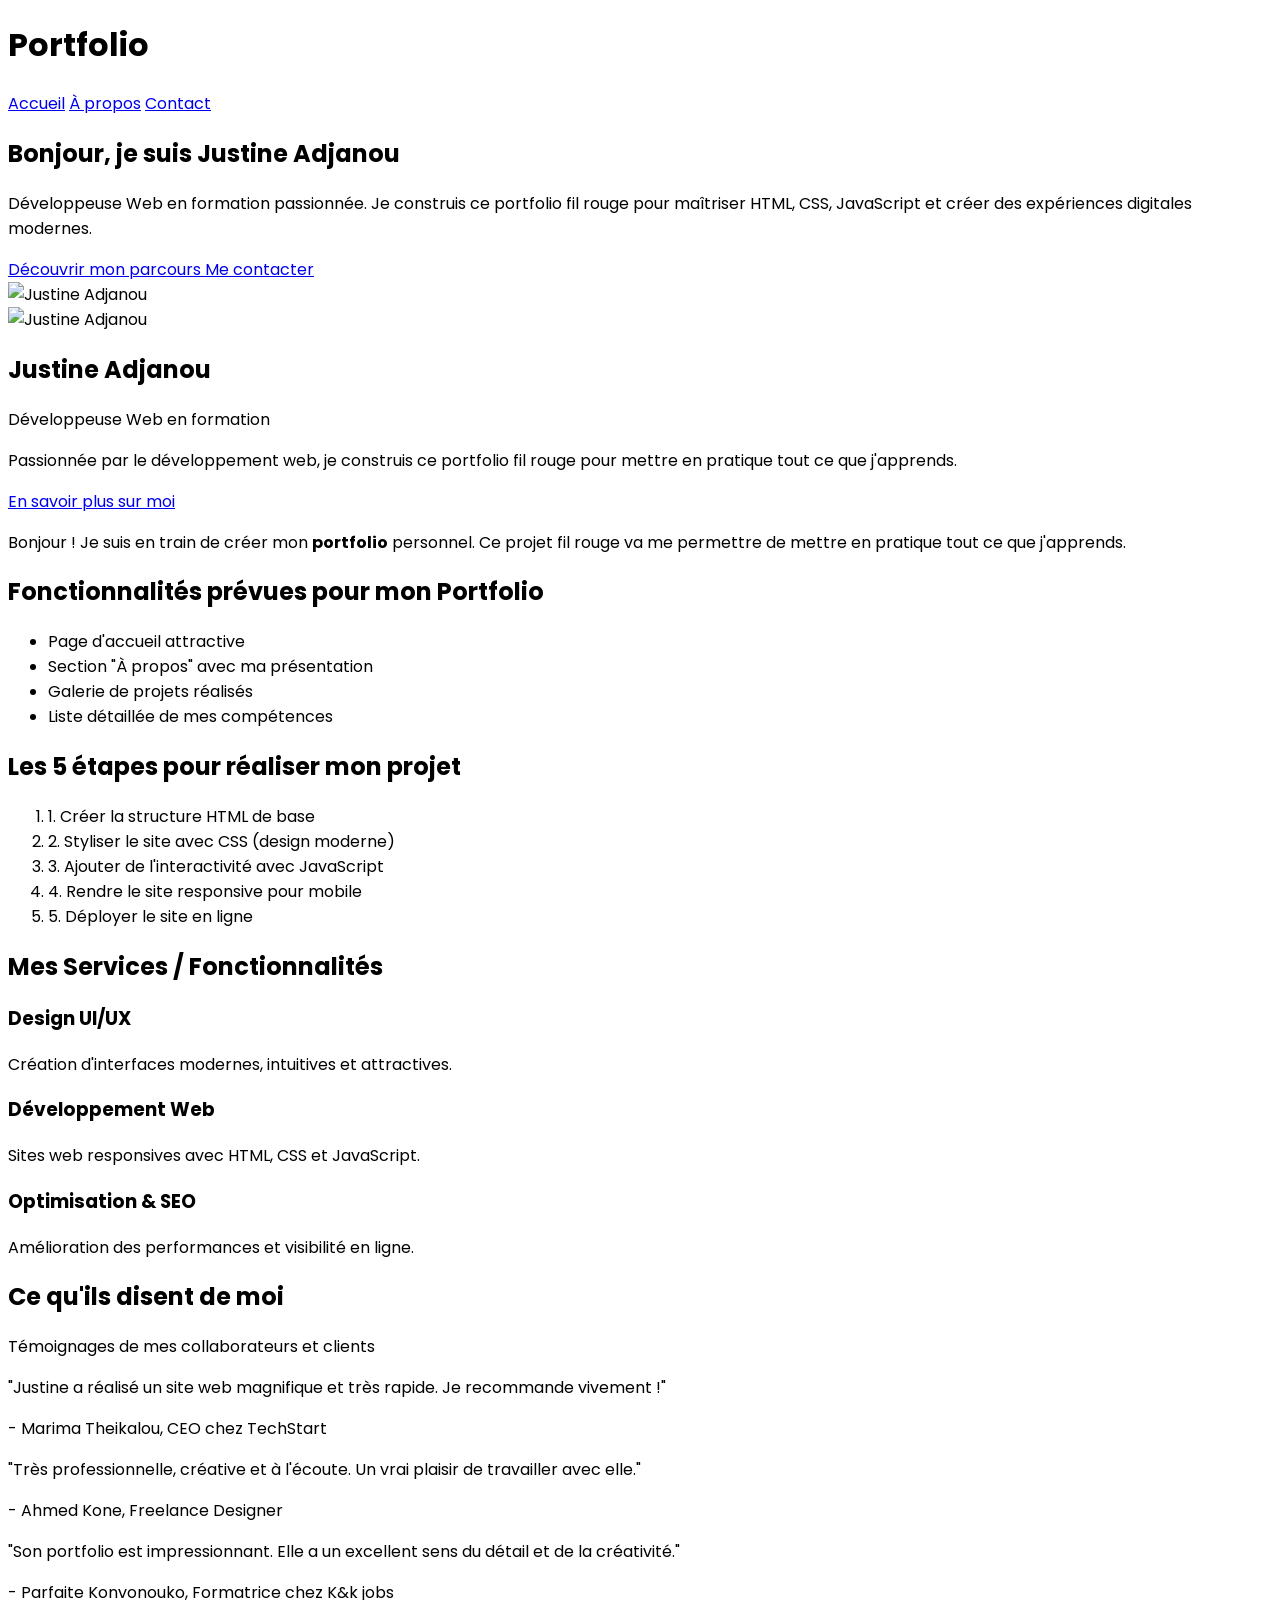
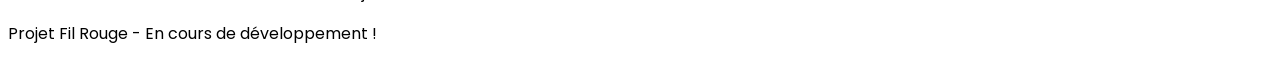
==== index.html @ 394754cd "Ajout du projet" ====
<!DOCTYPE html>
<html lang="fr">
<head>
    <meta charset="UTF-8">
    <meta name="viewport" content="width=device-width, initial-scale=1.0">
    <title>Mon Portfolio - Projet Fil Rouge</title>
    
    <!-- Tailwind CSS CDN -->
    <script src="https://cdn.tailwindcss.com"></script>
    
    <!-- Google Fonts -->
    <link href="https://fonts.googleapis.com/css2?family=Poppins:wght@400;500;600;700&display=swap" rel="stylesheet">
    
    <style>
        body { font-family: 'Poppins', sans-serif; }
    </style>
</head>
<body class="bg-gray-50">

    <!-- NAVBAR -->
    <header class="bg-white shadow-md sticky top-0 z-50">
        <div class="max-w-6xl mx-auto px-6 py-5 flex justify-between items-center">
            <h1 class="text-2xl font-bold text-indigo-700">Portfolio</h1>
            <nav class="flex gap-8 text-gray-700 font-medium">
                <a href="index.html" class="hover:text-indigo-600 transition">Accueil</a>
                <a href="about.html" class="hover:text-indigo-600 transition">À propos</a>
                <a href="contact.html" class="hover:text-indigo-600 transition">Contact</a>
            </nav>
        </div>
    </header>

    <!-- HERO SECTION -->
    <section class="min-h-screen flex items-center bg-gradient-to-br from-indigo-600 via-purple-600 to-pink-500 text-white">
        <div class="max-w-7xl mx-auto px-6 py-24 grid md:grid-cols-2 gap-12 items-center">
            <div class="space-y-8">
                <h1 class="text-5xl md:text-6xl font-bold tracking-tight leading-tight">
                    Bonjour, je suis <span class="text-yellow-300">Justine Adjanou</span>
                </h1>
                <p class="text-lg md:text-xl text-white/90 max-w-lg">
                    Développeuse Web en formation passionnée. Je construis ce portfolio fil rouge 
                    pour maîtriser HTML, CSS, JavaScript et créer des expériences digitales modernes.
                </p>
                <div class="flex flex-wrap gap-4">
                    <a href="about.html" class="bg-white text-indigo-700 font-semibold px-8 py-4 rounded-2xl hover:bg-yellow-300 hover:text-indigo-800 transition-all duration-300 hover:scale-105 shadow-xl">
                        Découvrir mon parcours
                    </a>
                    <a href="contact.html" class="border-2 border-white font-semibold px-8 py-4 rounded-2xl hover:bg-white/10 transition-all duration-300">
                        Me contacter
                    </a>
                </div>
            </div>
            <div class="flex justify-center">
                <img src="images/3cTiD.jpg" 
                     alt="Justine Adjanou" 
                     class="w-80 md:w-96 rounded-3xl shadow-2xl border-8 border-white/30">
            </div>
        </div>
    </section>

    <!-- Carte de Profil -->
    <section class="py-16">
        <div class="max-w-4xl mx-auto">
            <div class="bg-white rounded-3xl shadow-xl p-10 text-center">
                <img src="Images/sosie.jpg" alt="Justine Adjanou" class="w-40 h-40 mx-auto rounded-full border-4 border-indigo-500 shadow-md">
                <h2 class="text-3xl font-semibold text-gray-800 mt-6">Justine Adjanou</h2>
                <p class="text-indigo-600 font-medium mt-1">Développeuse Web en formation</p>
                <p class="mt-6 text-gray-600">Passionnée par le développement web, je construis ce portfolio fil rouge pour mettre en pratique tout ce que j'apprends.</p>
                <a href="about.html" class="mt-8 inline-block bg-indigo-600 text-white px-8 py-3 rounded-2xl font-medium hover:bg-indigo-700 transition-all">En savoir plus sur moi</a>
            </div>
        </div>
    </section>

    <!-- Description -->
    <section class="py-12">
        <div class="max-w-3xl mx-auto text-center">
            <p class="text-lg text-gray-700">
                Bonjour ! Je suis en train de créer mon <strong>portfolio</strong> personnel. Ce projet fil rouge va me permettre de mettre en pratique tout ce que j'apprends.
            </p>
        </div>
    </section>

    <!-- Fonctionnalités -->
    <section class="py-12">
        <h2 class="text-center text-3xl font-semibold mb-8 text-gray-800">Fonctionnalités prévues pour mon Portfolio</h2>
        <ul class="max-w-2xl mx-auto space-y-3 text-lg">
            <li>Page d'accueil attractive</li>
            <li>Section "À propos" avec ma présentation</li>
            <li>Galerie de projets réalisés</li>
            <li>Liste détaillée de mes compétences</li>
        </ul>
    </section>

    <!-- Étapes -->
    <section class="py-12">
        <h2 class="text-center text-3xl font-semibold mb-8 text-gray-800">Les 5 étapes pour réaliser mon projet</h2>
        <ol class="max-w-2xl mx-auto space-y-6 text-lg">
            <li class="bg-white p-6 rounded-2xl shadow">1. Créer la structure HTML de base</li>
            <li class="bg-white p-6 rounded-2xl shadow">2. Styliser le site avec CSS (design moderne)</li>
            <li class="bg-white p-6 rounded-2xl shadow">3. Ajouter de l'interactivité avec JavaScript</li>
            <li class="bg-white p-6 rounded-2xl shadow">4. Rendre le site responsive pour mobile</li>
            <li class="bg-white p-6 rounded-2xl shadow">5. Déployer le site en ligne</li>
        </ol>
    </section>

    <!-- Services -->
    <section class="py-16 bg-white">
        <h2 class="text-center text-3xl font-semibold mb-12 text-gray-800">Mes Services / Fonctionnalités</h2>
        <div class="grid md:grid-cols-3 gap-8 max-w-6xl mx-auto">
            <div class="bg-white p-8 rounded-3xl shadow text-center">
                <h3 class="text-xl font-semibold">Design UI/UX</h3>
                <p class="mt-4 text-gray-600">Création d'interfaces modernes, intuitives et attractives.</p>
            </div>
            <div class="bg-white p-8 rounded-3xl shadow text-center">
                <h3 class="text-xl font-semibold">Développement Web</h3>
                <p class="mt-4 text-gray-600">Sites web responsives avec HTML, CSS et JavaScript.</p>
            </div>
            <div class="bg-white p-8 rounded-3xl shadow text-center">
                <h3 class="text-xl font-semibold">Optimisation & SEO</h3>
                <p class="mt-4 text-gray-600">Amélioration des performances et visibilité en ligne.</p>
            </div>
        </div>
    </section>

    <!-- ==================== SECTION TÉMOIGNAGES - Challenge du jour ==================== -->
    <section class="py-20 bg-gray-100">
        <div class="max-w-6xl mx-auto px-6">
            <h2 class="text-4xl font-semibold text-center mb-4 text-gray-800">Ce qu'ils disent de moi</h2>
            <p class="text-center text-gray-600 mb-12">Témoignages de mes collaborateurs et clients</p>
            
            <div class="grid grid-cols-1 md:grid-cols-3 gap-8">
                <div class="bg-white rounded-3xl shadow-md p-8 hover:shadow-xl hover:-translate-y-1 transition duration-300">
                    <p class="italic text-gray-600">"Justine a réalisé un site web magnifique et très rapide. Je recommande vivement !"</p>
                    <p class="mt-6 font-medium text-gray-800">- Marima Theikalou, CEO chez TechStart</p>
                </div>
                
                <div class="bg-white rounded-3xl shadow-md p-8 hover:shadow-xl hover:-translate-y-1 transition duration-300">
                    <p class="italic text-gray-600">"Très professionnelle, créative et à l'écoute. Un vrai plaisir de travailler avec elle."</p>
                    <p class="mt-6 font-medium text-gray-800">- Ahmed Kone, Freelance Designer</p>
                </div>
                
                <div class="bg-white rounded-3xl shadow-md p-8 hover:shadow-xl hover:-translate-y-1 transition duration-300">
                    <p class="italic text-gray-600">"Son portfolio est impressionnant. Elle a un excellent sens du détail et de la créativité."</p>
                    <p class="mt-6 font-medium text-gray-800">- Parfaite Konvonouko, Formatrice chez K&k jobs</p>
                </div>
            </div>
        </div>
    </section>

    <!-- FOOTER -->
    <footer class="bg-gray-900 text-white py-10 text-center">
        <p>Projet Fil Rouge - En cours de développement !</p>
    </footer>

</body>
</html>
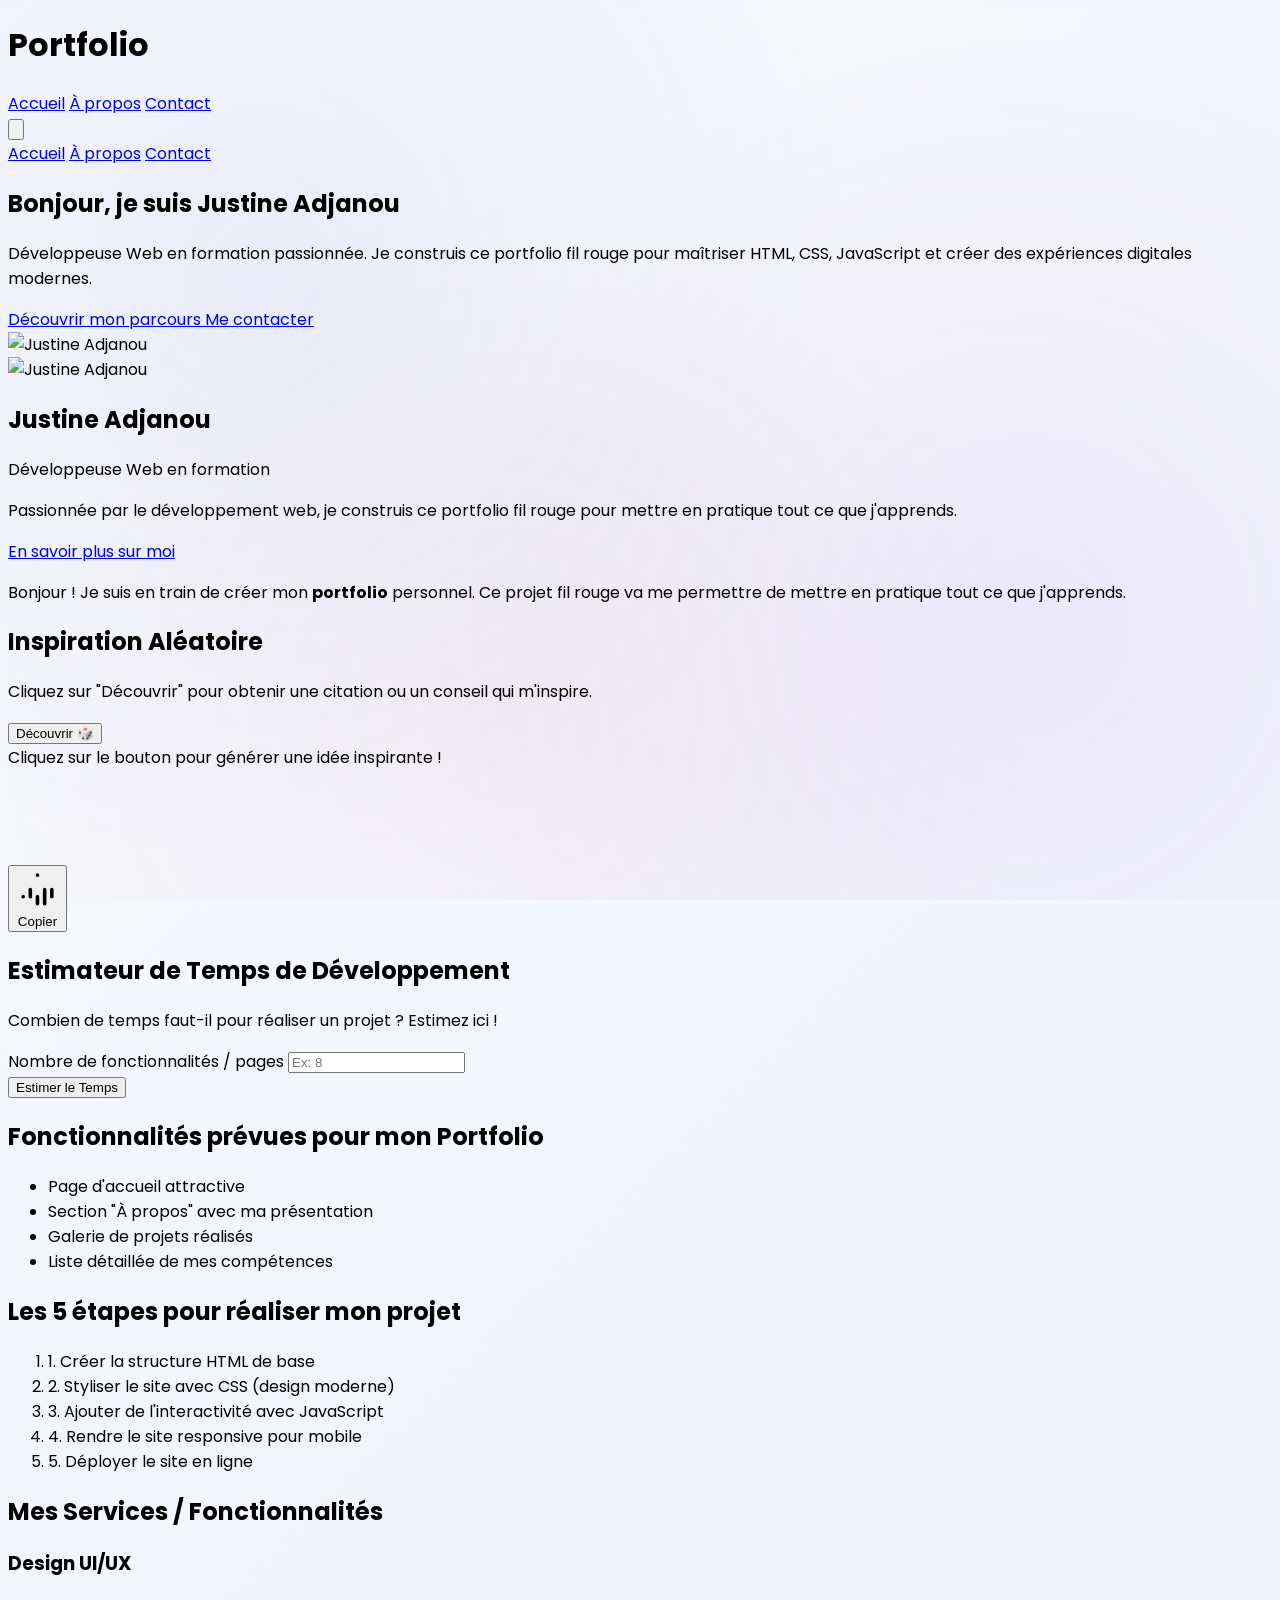
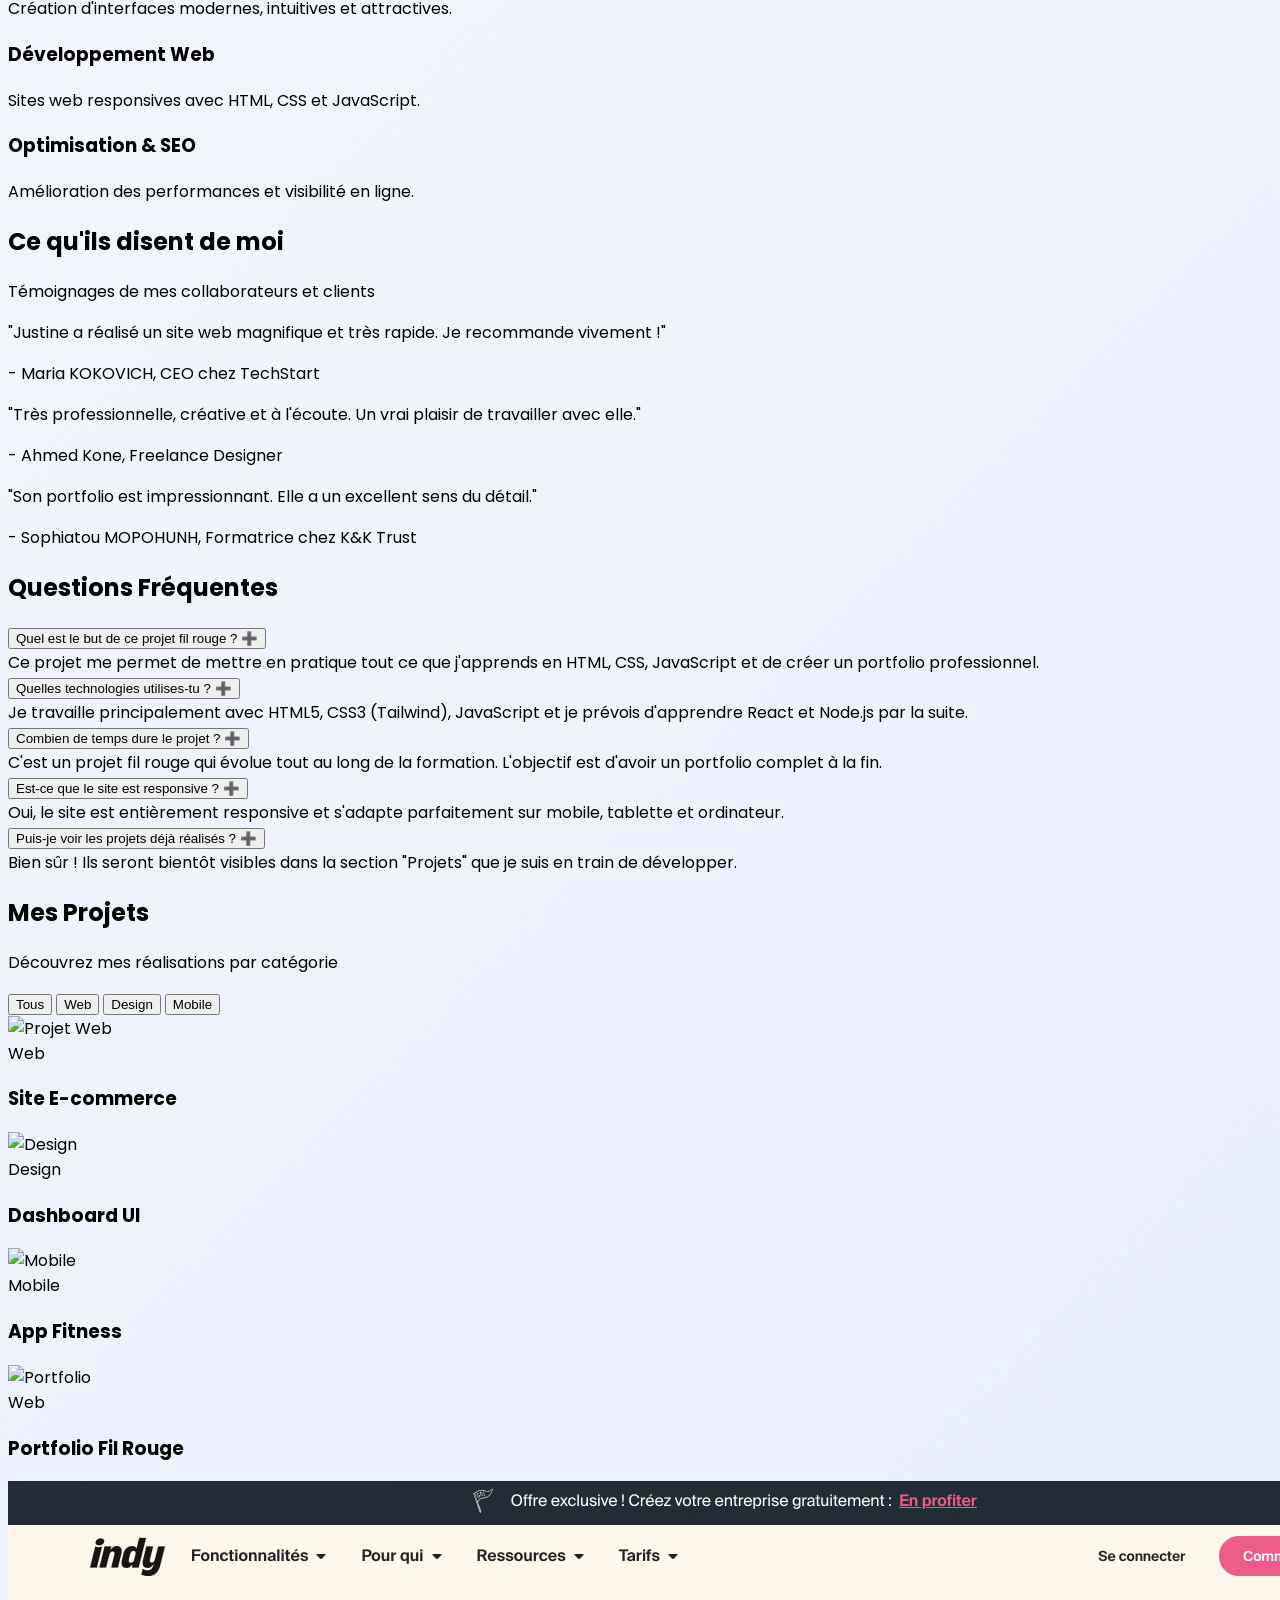
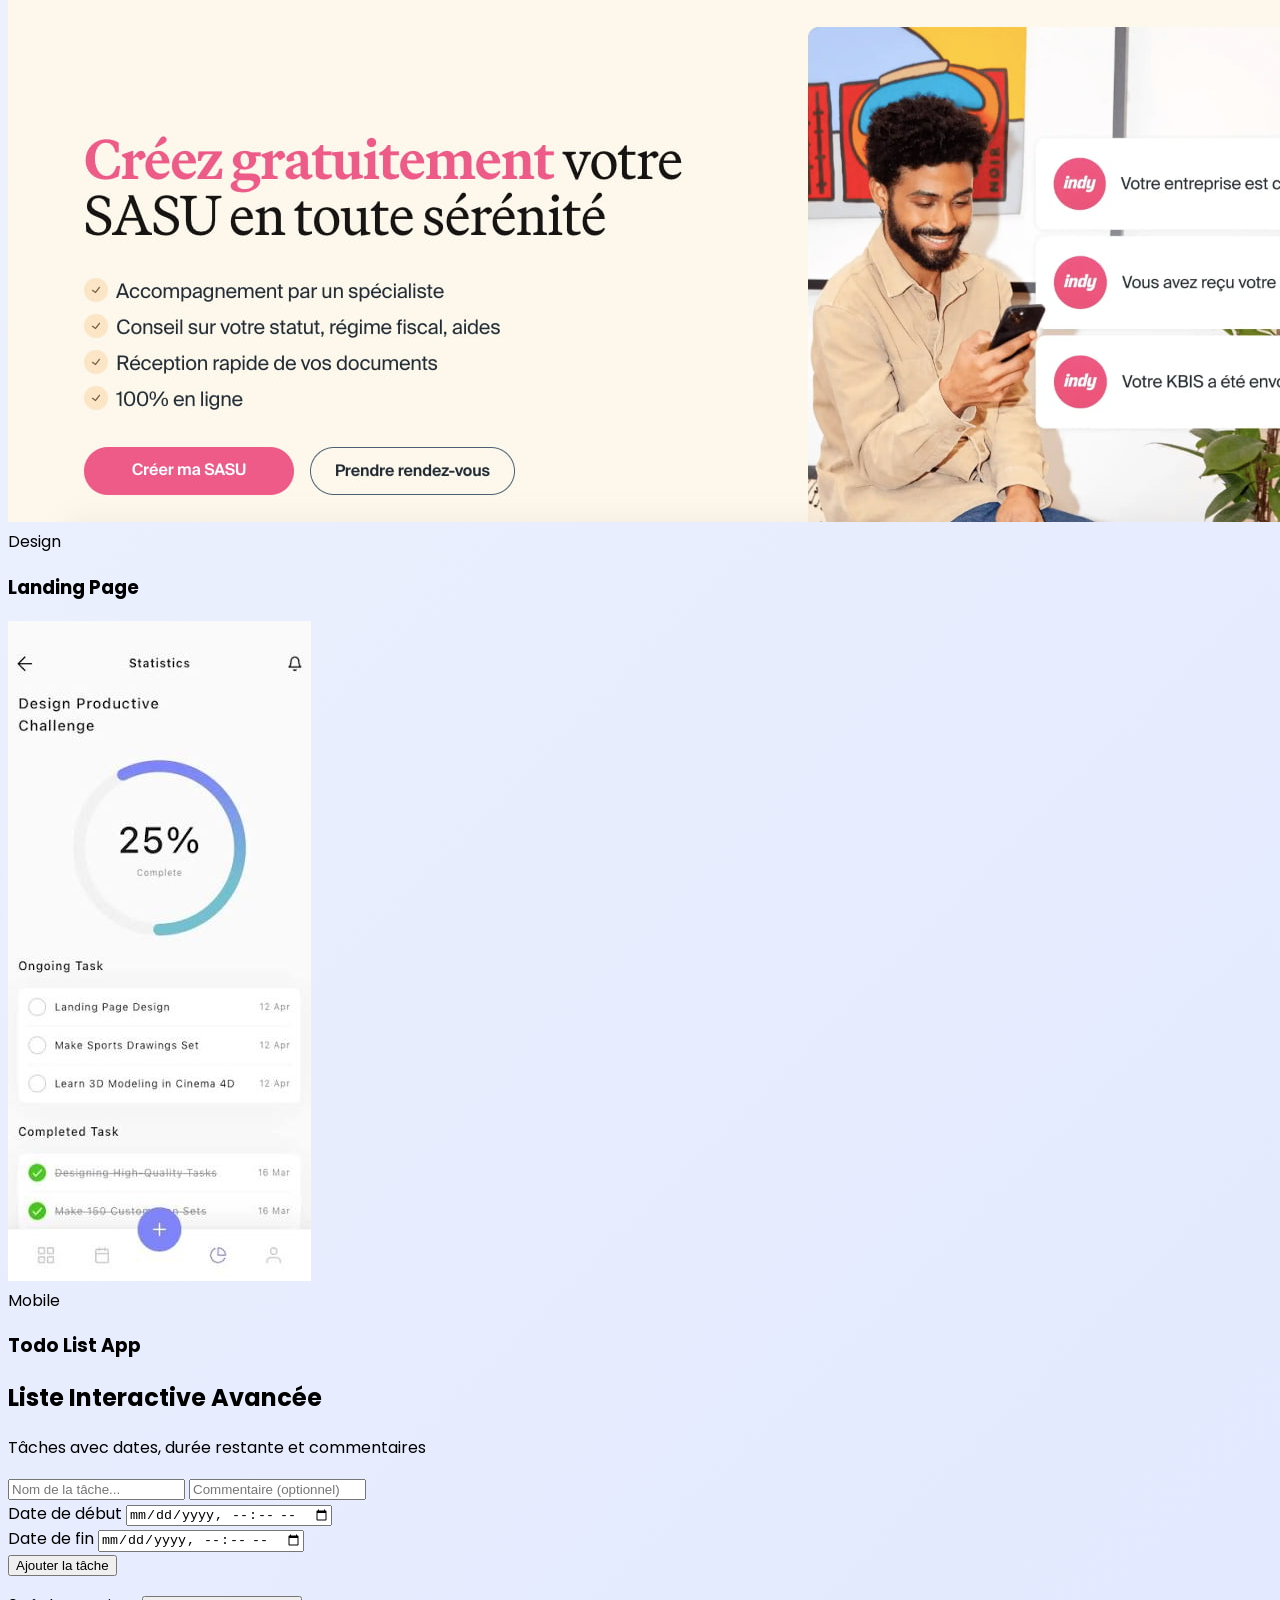
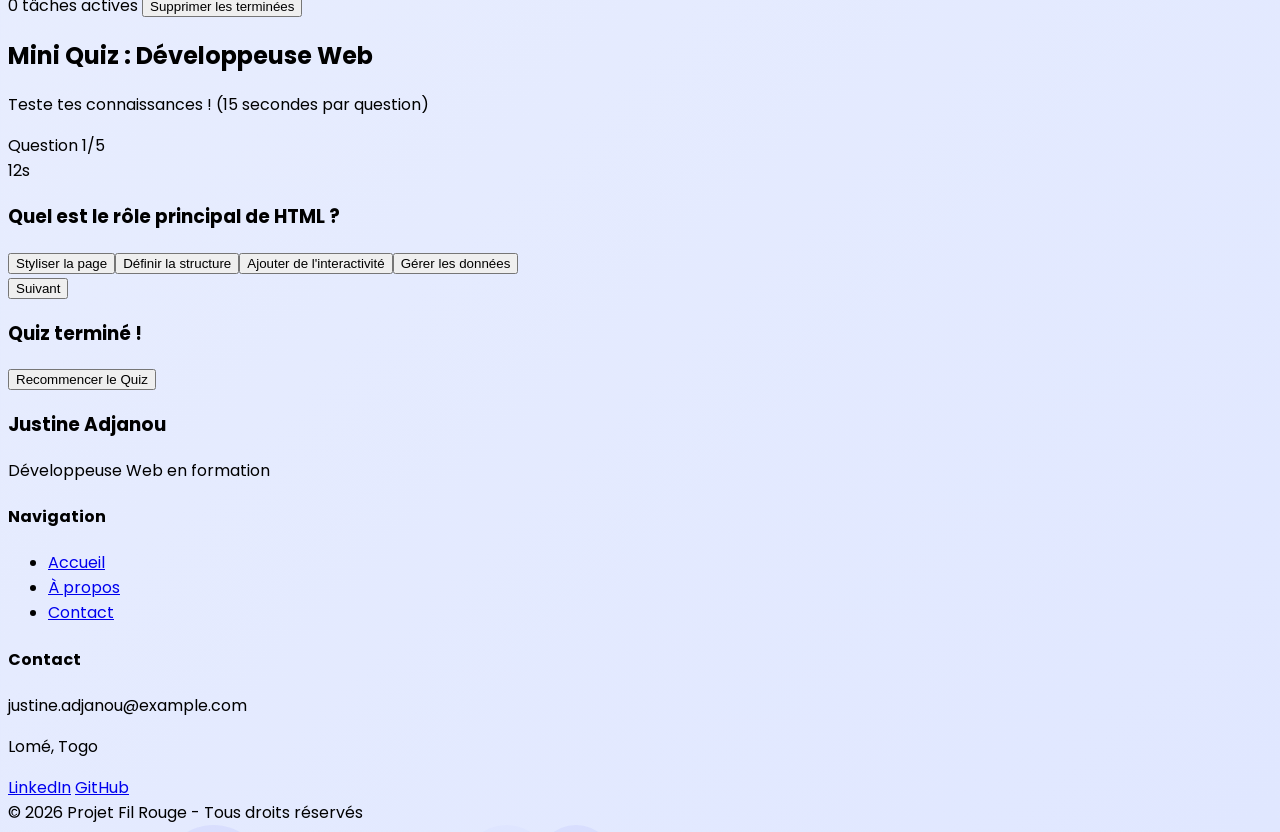
==== commit 2fa8b828: "Mise_a_jour" ====
--- a/index.html
+++ b/index.html
@@ -4,24 +4,104 @@
     <meta charset="UTF-8">
     <meta name="viewport" content="width=device-width, initial-scale=1.0">
     <title>Mon Portfolio - Projet Fil Rouge</title>
-    
-    <!-- Tailwind CSS CDN -->
+ 
     <script src="https://cdn.tailwindcss.com"></script>
-    
-    <!-- Google Fonts -->
     <link href="https://fonts.googleapis.com/css2?family=Poppins:wght@400;500;600;700&display=swap" rel="stylesheet">
-    
+ 
     <style>
-        body { font-family: 'Poppins', sans-serif; }
+        body { 
+            font-family: 'Poppins', sans-serif; 
+            background: linear-gradient(135deg, #f8fafc 0%, #e0e7ff 100%);
+            position: relative;
+            overflow-x: hidden;
+        }
+
+        body::before {
+            content: '';
+            position: fixed;
+            top: 0;
+            left: 0;
+            width: 100%;
+            height: 100%;
+            background: radial-gradient(circle at 20% 30%, rgba(99, 102, 241, 0.08) 0%, transparent 50%),
+                        radial-gradient(circle at 80% 70%, rgba(168, 85, 247, 0.08) 0%, transparent 50%),
+                        radial-gradient(circle at 40% 80%, rgba(236, 72, 153, 0.06) 0%, transparent 50%);
+            animation: gentleMove 25s ease infinite;
+            z-index: -1;
+            pointer-events: none;
+        }
+
+        @keyframes gentleMove {
+            0% { transform: translate(0, 0); }
+            50% { transform: translate(30px, 20px); }
+            100% { transform: translate(0, 0); }
+        }
+
+        .bubble {
+            position: fixed;
+            background: rgba(99, 102, 241, 0.12);
+            border-radius: 50%;
+            z-index: -1;
+            animation: floatBubble 18s linear infinite;
+            pointer-events: none;
+        }
+
+        @keyframes floatBubble {
+            0% { transform: translateY(100vh) scale(0.6); opacity: 0.4; }
+            100% { transform: translateY(-100px) scale(1.2); opacity: 0; }
+        }
+
+        .generator-card, .calculator-card {
+            transition: all 0.4s cubic-bezier(0.4, 0, 0.2, 1);
+        }
+        .generator-card:hover, .calculator-card:hover {
+            transform: translateY(-8px);
+        }
+        #random-content {
+            min-height: 120px;
+            transition: all 0.3s ease;
+        }
+
+        .todo-card {
+            transition: all 0.4s cubic-bezier(0.4, 0, 0.2, 1);
+        }
+        .todo-card:hover {
+            transform: translateY(-8px);
+        }
+        .todo-item {
+            transition: all 0.3s ease;
+        }
+        .todo-item.completed {
+            text-decoration: line-through;
+            color: #6b7280;
+        }
+        .urgent { border-left: 5px solid #ef4444; background-color: #fef2f2; }
+        .warning { border-left: 5px solid #f59e0b; background-color: #fefce8; }
+        .good { border-left: 5px solid #10b981; background-color: #ecfdf5; }
     </style>
 </head>
-<body class="bg-gray-50">
+<body>
 
     <!-- NAVBAR -->
     <header class="bg-white shadow-md sticky top-0 z-50">
         <div class="max-w-6xl mx-auto px-6 py-5 flex justify-between items-center">
             <h1 class="text-2xl font-bold text-indigo-700">Portfolio</h1>
-            <nav class="flex gap-8 text-gray-700 font-medium">
+            
+            <nav class="hidden md:flex gap-8 text-gray-700 font-medium">
+                <a href="index.html" class="hover:text-indigo-600 transition">Accueil</a>
+                <a href="about.html" class="hover:text-indigo-600 transition">À propos</a>
+                <a href="contact.html" class="hover:text-indigo-600 transition">Contact</a>
+            </nav>
+
+            <button id="hamburger" class="md:hidden text-gray-700 focus:outline-none">
+                <svg id="hamburger-icon" xmlns="http://www.w3.org/2000/svg" class="h-6 w-6" fill="none" viewBox="0 0 24 24" stroke="currentColor">
+                    <path stroke-linecap="round" stroke-linejoin="round" stroke-width="2" d="M4 6h16M4 12h16M4 18h16" />
+                </svg>
+            </button>
+        </div>
+
+        <div id="mobile-menu" class="hidden md:hidden bg-white shadow-md border-t">
+            <nav class="flex flex-col px-6 py-6 space-y-4 text-gray-700 font-medium">
                 <a href="index.html" class="hover:text-indigo-600 transition">Accueil</a>
                 <a href="about.html" class="hover:text-indigo-600 transition">À propos</a>
                 <a href="contact.html" class="hover:text-indigo-600 transition">Contact</a>
@@ -37,7 +117,7 @@
                     Bonjour, je suis <span class="text-yellow-300">Justine Adjanou</span>
                 </h1>
                 <p class="text-lg md:text-xl text-white/90 max-w-lg">
-                    Développeuse Web en formation passionnée. Je construis ce portfolio fil rouge 
+                    Développeuse Web en formation passionnée. Je construis ce portfolio fil rouge
                     pour maîtriser HTML, CSS, JavaScript et créer des expériences digitales modernes.
                 </p>
                 <div class="flex flex-wrap gap-4">
@@ -50,17 +130,15 @@
                 </div>
             </div>
             <div class="flex justify-center">
-                <img src="images/3cTiD.jpg" 
-                     alt="Justine Adjanou" 
-                     class="w-80 md:w-96 rounded-3xl shadow-2xl border-8 border-white/30">
+                <img src="images/3cTiD.jpg" alt="Justine Adjanou" class="w-80 md:w-96 rounded-3xl shadow-2xl border-8 border-white/30">
             </div>
         </div>
     </section>
 
     <!-- Carte de Profil -->
     <section class="py-16">
-        <div class="max-w-4xl mx-auto">
-            <div class="bg-white rounded-3xl shadow-xl p-10 text-center">
+        <div class="max-w-4xl mx-auto px-6">
+            <div class="profile-card bg-white rounded-3xl shadow-xl p-10 text-center">
                 <img src="Images/sosie.jpg" alt="Justine Adjanou" class="w-40 h-40 mx-auto rounded-full border-4 border-indigo-500 shadow-md">
                 <h2 class="text-3xl font-semibold text-gray-800 mt-6">Justine Adjanou</h2>
                 <p class="text-indigo-600 font-medium mt-1">Développeuse Web en formation</p>
@@ -71,16 +149,77 @@
     </section>
 
     <!-- Description -->
-    <section class="py-12">
-        <div class="max-w-3xl mx-auto text-center">
+    <section class="py-12 bg-white">
+        <div class="max-w-3xl mx-auto px-6 text-center">
             <p class="text-lg text-gray-700">
                 Bonjour ! Je suis en train de créer mon <strong>portfolio</strong> personnel. Ce projet fil rouge va me permettre de mettre en pratique tout ce que j'apprends.
             </p>
         </div>
     </section>
 
+    <!-- GÉNÉRATEUR DE CONTENU -->
+    <section class="py-20 bg-white">
+        <div class="max-w-4xl mx-auto px-6">
+            <div class="text-center mb-12">
+                <h2 class="text-4xl font-semibold text-gray-800 mb-4">Inspiration Aléatoire</h2>
+                <p class="text-xl text-gray-600 max-w-lg mx-auto">
+                    Cliquez sur "Découvrir" pour obtenir une citation ou un conseil qui m'inspire.
+                </p>
+            </div>
+            <div class="generator-card bg-white rounded-3xl shadow-xl p-10 max-w-2xl mx-auto border border-indigo-100">
+                <div class="flex justify-center mb-8">
+                    <button id="discover-btn"
+                            class="bg-gradient-to-r from-indigo-600 to-purple-600 hover:from-indigo-700 hover:to-purple-700 text-white font-semibold px-10 py-4 rounded-2xl text-lg shadow-lg hover:shadow-xl transition-all duration-300 flex items-center gap-3 group">
+                        <span>Découvrir</span>
+                        <span class="text-2xl group-active:rotate-12 transition-transform">🎲</span>
+                    </button>
+                </div>
+                <div id="random-content"
+                     class="bg-gray-50 border border-dashed border-gray-300 rounded-2xl p-8 text-center min-h-[140px] flex items-center justify-center text-lg leading-relaxed text-gray-700 italic">
+                    Cliquez sur le bouton pour générer une idée inspirante !
+                </div>
+                <div id="copy-container" class="hidden mt-6 flex justify-center">
+                    <button id="copy-btn"
+                            class="flex items-center gap-2 bg-white border border-gray-300 hover:border-indigo-500 hover:text-indigo-600 text-gray-700 font-medium px-6 py-3 rounded-2xl transition-all">
+                        <svg xmlns="http://www.w3.org/2000/svg" class="h-5 w-5" fill="none" viewBox="0 0 24 24" stroke="currentColor">
+                            <path stroke-linecap="round" stroke-linejoin="round" stroke-width="2" d="M8 16v-4m4 4v4m4-8v8m4-4v-4m-16 4h.01M12 4v.01" />
+                        </svg>
+                        <span>Copier</span>
+                    </button>
+                </div>
+            </div>
+        </div>
+    </section>
+
+    <!-- CALCULATEUR -->
+    <section class="py-20 bg-gradient-to-br from-indigo-50 to-purple-50">
+        <div class="max-w-4xl mx-auto px-6">
+            <div class="text-center mb-12">
+                <h2 class="text-4xl font-semibold text-gray-800 mb-4">Estimateur de Temps de Développement</h2>
+                <p class="text-xl text-gray-600 max-w-lg mx-auto">
+                    Combien de temps faut-il pour réaliser un projet ? Estimez ici !
+                </p>
+            </div>
+            <div class="calculator-card bg-white rounded-3xl shadow-xl p-10 max-w-2xl mx-auto">
+                <div class="space-y-6">
+                    <div>
+                        <label class="block text-sm font-medium text-gray-700 mb-2">Nombre de fonctionnalités / pages</label>
+                        <input type="number" id="input-features" 
+                               class="w-full px-5 py-4 border border-gray-300 rounded-2xl focus:outline-none focus:border-indigo-500 text-lg"
+                               placeholder="Ex: 8" min="1">
+                    </div>
+                    <button id="calculate-btn"
+                            class="w-full bg-gradient-to-r from-indigo-600 to-purple-600 hover:from-indigo-700 hover:to-purple-700 text-white font-semibold py-4 rounded-2xl text-lg shadow-lg transition-all">
+                        Estimer le Temps
+                    </button>
+                    <div id="result" class="hidden mt-6 p-6 rounded-2xl text-center text-lg font-medium"></div>
+                </div>
+            </div>
+        </div>
+    </section>
+
     <!-- Fonctionnalités -->
-    <section class="py-12">
+    <section class="py-12 bg-white">
         <h2 class="text-center text-3xl font-semibold mb-8 text-gray-800">Fonctionnalités prévues pour mon Portfolio</h2>
         <ul class="max-w-2xl mx-auto space-y-3 text-lg">
             <li>Page d'accueil attractive</li>
@@ -91,7 +230,7 @@
     </section>
 
     <!-- Étapes -->
-    <section class="py-12">
+    <section class="py-12 bg-white">
         <h2 class="text-center text-3xl font-semibold mb-8 text-gray-800">Les 5 étapes pour réaliser mon projet</h2>
         <ol class="max-w-2xl mx-auto space-y-6 text-lg">
             <li class="bg-white p-6 rounded-2xl shadow">1. Créer la structure HTML de base</li>
@@ -105,7 +244,7 @@
     <!-- Services -->
     <section class="py-16 bg-white">
         <h2 class="text-center text-3xl font-semibold mb-12 text-gray-800">Mes Services / Fonctionnalités</h2>
-        <div class="grid md:grid-cols-3 gap-8 max-w-6xl mx-auto">
+        <div class="grid md:grid-cols-3 gap-8 max-w-6xl mx-auto px-6">
             <div class="bg-white p-8 rounded-3xl shadow text-center">
                 <h3 class="text-xl font-semibold">Design UI/UX</h3>
                 <p class="mt-4 text-gray-600">Création d'interfaces modernes, intuitives et attractives.</p>
@@ -121,35 +260,628 @@
         </div>
     </section>
 
-    <!-- ==================== SECTION TÉMOIGNAGES - Challenge du jour ==================== -->
+    <!-- TÉMOIGNAGES -->
     <section class="py-20 bg-gray-100">
         <div class="max-w-6xl mx-auto px-6">
             <h2 class="text-4xl font-semibold text-center mb-4 text-gray-800">Ce qu'ils disent de moi</h2>
             <p class="text-center text-gray-600 mb-12">Témoignages de mes collaborateurs et clients</p>
-            
             <div class="grid grid-cols-1 md:grid-cols-3 gap-8">
                 <div class="bg-white rounded-3xl shadow-md p-8 hover:shadow-xl hover:-translate-y-1 transition duration-300">
                     <p class="italic text-gray-600">"Justine a réalisé un site web magnifique et très rapide. Je recommande vivement !"</p>
-                    <p class="mt-6 font-medium text-gray-800">- Marima Theikalou, CEO chez TechStart</p>
-                </div>
-                
+                    <p class="mt-6 font-medium text-gray-800">- Maria KOKOVICH, CEO chez TechStart</p>
+                </div>
                 <div class="bg-white rounded-3xl shadow-md p-8 hover:shadow-xl hover:-translate-y-1 transition duration-300">
                     <p class="italic text-gray-600">"Très professionnelle, créative et à l'écoute. Un vrai plaisir de travailler avec elle."</p>
                     <p class="mt-6 font-medium text-gray-800">- Ahmed Kone, Freelance Designer</p>
                 </div>
-                
                 <div class="bg-white rounded-3xl shadow-md p-8 hover:shadow-xl hover:-translate-y-1 transition duration-300">
-                    <p class="italic text-gray-600">"Son portfolio est impressionnant. Elle a un excellent sens du détail et de la créativité."</p>
-                    <p class="mt-6 font-medium text-gray-800">- Parfaite Konvonouko, Formatrice chez K&k jobs</p>
+                    <p class="italic text-gray-600">"Son portfolio est impressionnant. Elle a un excellent sens du détail."</p>
+                    <p class="mt-6 font-medium text-gray-800">- Sophiatou MOPOHUNH, Formatrice chez K&K Trust</p>
+                </div>
+            </div>
+        </div>
+    </section>
+
+    <!-- FAQ -->
+    <section class="py-20 bg-white">
+        <div class="max-w-4xl mx-auto px-6">
+            <h2 class="text-4xl font-semibold text-center mb-12 text-gray-800">Questions Fréquentes</h2>
+            <div class="space-y-4">
+                <div class="border border-gray-200 rounded-2xl overflow-hidden">
+                    <button onclick="toggleFAQ(this)" class="faq-question w-full px-6 py-5 text-left font-medium flex justify-between items-center hover:bg-gray-50 transition">
+                        Quel est le but de ce projet fil rouge ?
+                        <span class="faq-icon text-2xl">➕</span>
+                    </button>
+                    <div class="faq-answer hidden px-6 pb-6 text-gray-600">
+                        Ce projet me permet de mettre en pratique tout ce que j'apprends en HTML, CSS, JavaScript et de créer un portfolio professionnel.
+                    </div>
+                </div>
+                <div class="border border-gray-200 rounded-2xl overflow-hidden">
+                    <button onclick="toggleFAQ(this)" class="faq-question w-full px-6 py-5 text-left font-medium flex justify-between items-center hover:bg-gray-50 transition">
+                        Quelles technologies utilises-tu ?
+                        <span class="faq-icon text-2xl">➕</span>
+                    </button>
+                    <div class="faq-answer hidden px-6 pb-6 text-gray-600">
+                        Je travaille principalement avec HTML5, CSS3 (Tailwind), JavaScript et je prévois d'apprendre React et Node.js par la suite.
+                    </div>
+                </div>
+                <div class="border border-gray-200 rounded-2xl overflow-hidden">
+                    <button onclick="toggleFAQ(this)" class="faq-question w-full px-6 py-5 text-left font-medium flex justify-between items-center hover:bg-gray-50 transition">
+                        Combien de temps dure le projet ?
+                        <span class="faq-icon text-2xl">➕</span>
+                    </button>
+                    <div class="faq-answer hidden px-6 pb-6 text-gray-600">
+                        C'est un projet fil rouge qui évolue tout au long de la formation. L'objectif est d'avoir un portfolio complet à la fin.
+                    </div>
+                </div>
+                <div class="border border-gray-200 rounded-2xl overflow-hidden">
+                    <button onclick="toggleFAQ(this)" class="faq-question w-full px-6 py-5 text-left font-medium flex justify-between items-center hover:bg-gray-50 transition">
+                        Est-ce que le site est responsive ?
+                        <span class="faq-icon text-2xl">➕</span>
+                    </button>
+                    <div class="faq-answer hidden px-6 pb-6 text-gray-600">
+                        Oui, le site est entièrement responsive et s'adapte parfaitement sur mobile, tablette et ordinateur.
+                    </div>
+                </div>
+                <div class="border border-gray-200 rounded-2xl overflow-hidden">
+                    <button onclick="toggleFAQ(this)" class="faq-question w-full px-6 py-5 text-left font-medium flex justify-between items-center hover:bg-gray-50 transition">
+                        Puis-je voir les projets déjà réalisés ?
+                        <span class="faq-icon text-2xl">➕</span>
+                    </button>
+                    <div class="faq-answer hidden px-6 pb-6 text-gray-600">
+                        Bien sûr ! Ils seront bientôt visibles dans la section "Projets" que je suis en train de développer.
+                    </div>
+                </div>
+            </div>
+        </div>
+    </section>
+
+    <!-- GALERIE -->
+    <section class="py-20 bg-gray-50">
+        <div class="max-w-6xl mx-auto px-6">
+            <h2 class="text-4xl font-semibold text-center mb-4 text-gray-800">Mes Projets</h2>
+            <p class="text-center text-gray-600 mb-10">Découvrez mes réalisations par catégorie</p>
+            
+            <div class="flex flex-wrap justify-center gap-3 mb-12">
+                <button onclick="filterCategory('all')" class="filter-btn active px-6 py-3 rounded-2xl font-medium bg-indigo-600 text-white">Tous</button>
+                <button onclick="filterCategory('web')" class="filter-btn px-6 py-3 rounded-2xl font-medium bg-white border border-gray-300 hover:border-indigo-600">Web</button>
+                <button onclick="filterCategory('design')" class="filter-btn px-6 py-3 rounded-2xl font-medium bg-white border border-gray-300 hover:border-indigo-600">Design</button>
+                <button onclick="filterCategory('mobile')" class="filter-btn px-6 py-3 rounded-2xl font-medium bg-white border border-gray-300 hover:border-indigo-600">Mobile</button>
+            </div>
+
+            <div class="grid grid-cols-1 md:grid-cols-2 lg:grid-cols-3 gap-8" id="gallery">
+                <div class="gallery-item bg-white rounded-3xl overflow-hidden shadow-md hover:scale-105 hover:shadow-xl transition-all duration-300" data-category="web">
+                    <img src="Images/GgafO.jpg" alt="Projet Web" class="w-full h-56 object-cover">
+                    <div class="p-6">
+                        <span class="inline-block px-4 py-1 text-xs font-medium bg-indigo-100 text-indigo-700 rounded-full">Web</span>
+                        <h3 class="font-semibold mt-4">Site E-commerce</h3>
+                    </div>
+                </div>
+                <div class="gallery-item bg-white rounded-3xl overflow-hidden shadow-md hover:scale-105 hover:shadow-xl transition-all duration-300" data-category="design">
+                    <img src="Images/WYjFX.jpg" alt="Design" class="w-full h-56 object-cover">
+                    <div class="p-6">
+                        <span class="inline-block px-4 py-1 text-xs font-medium bg-purple-100 text-purple-700 rounded-full">Design</span>
+                        <h3 class="font-semibold mt-4">Dashboard UI</h3>
+                    </div>
+                </div>
+                <div class="gallery-item bg-white rounded-3xl overflow-hidden shadow-md hover:scale-105 hover:shadow-xl transition-all duration-300" data-category="mobile">
+                    <img src="Images/vX0Sb.jpg" alt="Mobile" class="w-full h-56 object-cover">
+                    <div class="p-6">
+                        <span class="inline-block px-4 py-1 text-xs font-medium bg-green-100 text-green-700 rounded-full">Mobile</span>
+                        <h3 class="font-semibold mt-4">App Fitness</h3>
+                    </div>
+                </div>
+                <div class="gallery-item bg-white rounded-3xl overflow-hidden shadow-md hover:scale-105 hover:shadow-xl transition-all duration-300" data-category="web">
+                    <img src="Images/Capture d'écran 2026-07-03 214530.png" alt="Portfolio" class="w-full h-56 object-cover">
+                    <div class="p-6">
+                        <span class="inline-block px-4 py-1 text-xs font-medium bg-indigo-100 text-indigo-700 rounded-full">Web</span>
+                        <h3 class="font-semibold mt-4">Portfolio Fil Rouge</h3>
+                    </div>
+                </div>
+                <div class="gallery-item bg-white rounded-3xl overflow-hidden shadow-md hover:scale-105 hover:shadow-xl transition-all duration-300" data-category="design">
+                    <img src="Images/17719282053096468.jpg" alt="Landing" class="w-full h-56 object-cover">
+                    <div class="p-6">
+                        <span class="inline-block px-4 py-1 text-xs font-medium bg-purple-100 text-purple-700 rounded-full">Design</span>
+                        <h3 class="font-semibold mt-4">Landing Page</h3>
+                    </div>
+                </div>
+                <div class="gallery-item bg-white rounded-3xl overflow-hidden shadow-md hover:scale-105 hover:shadow-xl transition-all duration-300" data-category="mobile">
+                    <img src="Images/images.jpg" alt="Todo App" class="w-full h-56 object-cover">
+                    <div class="p-6">
+                        <span class="inline-block px-4 py-1 text-xs font-medium bg-green-100 text-green-700 rounded-full">Mobile</span>
+                        <h3 class="font-semibold mt-4">Todo List App</h3>
+                    </div>
+                </div>
+            </div>
+        </div>
+    </section>
+
+    <!-- LISTE INTERACTIVE -->
+    <section class="py-20 bg-white">
+        <div class="max-w-4xl mx-auto px-6">
+            <div class="text-center mb-12">
+                <h2 class="text-4xl font-semibold text-gray-800 mb-4">Liste Interactive Avancée</h2>
+                <p class="text-xl text-gray-600">Tâches avec dates, durée restante et commentaires</p>
+            </div>
+            
+            <div class="todo-card bg-white rounded-3xl shadow-xl p-8 border border-indigo-100">
+                <div class="grid grid-cols-1 md:grid-cols-2 gap-4 mb-6">
+                    <input type="text" id="todo-input" 
+                           class="px-6 py-4 border border-gray-300 rounded-2xl focus:outline-none focus:border-indigo-500 text-lg"
+                           placeholder="Nom de la tâche...">
+
+                    <input type="text" id="todo-comment" 
+                           class="px-6 py-4 border border-gray-300 rounded-2xl focus:outline-none focus:border-indigo-500 text-lg"
+                           placeholder="Commentaire (optionnel)">
+                </div>
+
+                <div class="grid grid-cols-1 md:grid-cols-2 gap-4 mb-8">
+                    <div>
+                        <label class="block text-sm text-gray-600 mb-1">Date de début</label>
+                        <input type="datetime-local" id="start-date" 
+                               class="w-full px-6 py-4 border border-gray-300 rounded-2xl focus:outline-none focus:border-indigo-500">
+                    </div>
+                    <div>
+                        <label class="block text-sm text-gray-600 mb-1">Date de fin</label>
+                        <input type="datetime-local" id="end-date" 
+                               class="w-full px-6 py-4 border border-gray-300 rounded-2xl focus:outline-none focus:border-indigo-500">
+                    </div>
+                </div>
+
+                <button id="add-btn"
+                        class="w-full bg-gradient-to-r from-indigo-600 to-purple-600 hover:from-indigo-700 hover:to-purple-700 text-white font-semibold py-4 rounded-2xl text-lg mb-8">
+                    Ajouter la tâche
+                </button>
+
+                <ul id="todo-list" class="space-y-4 mb-8 min-h-[400px]"></ul>
+
+                <div class="flex justify-between items-center text-sm">
+                    <span id="counter" class="font-medium text-gray-700">0 tâches actives</span>
+                    <button id="clear-completed" class="text-red-500 hover:text-red-600 font-medium transition-colors">
+                        Supprimer les terminées
+                    </button>
+                </div>
+            </div>
+        </div>
+    </section>
+
+    <!-- MINI QUIZ -->
+    <section class="py-20 bg-white">
+        <div class="max-w-4xl mx-auto px-6">
+            <div class="text-center mb-12">
+                <h2 class="text-4xl font-semibold text-gray-800 mb-4">Mini Quiz : Développeuse Web</h2>
+                <p class="text-xl text-gray-600">Teste tes connaissances ! (15 secondes par question)</p>
+            </div>
+            
+            <div class="bg-white rounded-3xl shadow-xl p-10 max-w-2xl mx-auto">
+                <div class="flex justify-between items-center mb-8">
+                    <span class="font-medium text-gray-600">Question <span id="current-q-num">1</span>/5</span>
+                    <div class="w-56 h-2 bg-gray-200 rounded-full overflow-hidden">
+                        <div id="quiz-progress-bar" class="h-full bg-indigo-600 transition-all duration-300" style="width:100%"></div>
+                    </div>
+                    <span id="quiz-timer" class="font-mono font-bold text-xl text-indigo-600">15s</span>
+                </div>
+
+                <h3 id="quiz-question-text" class="text-2xl font-semibold mb-8 text-gray-800"></h3>
+                <div id="quiz-options-container" class="space-y-4 mb-10"></div>
+
+                <button id="quiz-next-btn" class="hidden w-full py-4 bg-gradient-to-r from-indigo-600 to-purple-600 text-white font-semibold rounded-2xl text-lg">
+                    Suivant
+                </button>
+
+                <div id="quiz-result-screen" class="hidden text-center pt-8">
+                    <h3 class="text-3xl font-bold mb-4">Quiz terminé !</h3>
+                    <p id="quiz-final-score-text" class="text-6xl font-bold text-indigo-600 mb-6"></p>
+                    <p id="quiz-final-feedback-text" class="text-xl mb-10"></p>
+                    <button id="quiz-restart-button" class="bg-indigo-600 text-white px-10 py-4 rounded-2xl font-semibold hover:bg-indigo-700 transition">
+                        Recommencer le Quiz
+                    </button>
                 </div>
             </div>
         </div>
     </section>
 
     <!-- FOOTER -->
-    <footer class="bg-gray-900 text-white py-10 text-center">
-        <p>Projet Fil Rouge - En cours de développement !</p>
+    <footer class="bg-gray-900 text-white py-12">
+        <div class="max-w-6xl mx-auto px-6 grid md:grid-cols-3 gap-8">
+            <div>
+                <h3 class="text-xl font-semibold text-indigo-400">Justine Adjanou</h3>
+                <p class="text-gray-400 mt-2">Développeuse Web en formation</p>
+            </div>
+            <div>
+                <h4 class="font-medium mb-3">Navigation</h4>
+                <ul class="space-y-2 text-gray-400">
+                    <li><a href="index.html" class="hover:text-white transition">Accueil</a></li>
+                    <li><a href="about.html" class="hover:text-white transition">À propos</a></li>
+                    <li><a href="contact.html" class="hover:text-white transition">Contact</a></li>
+                </ul>
+            </div>
+            <div>
+                <h4 class="font-medium mb-3">Contact</h4>
+                <p class="text-gray-400">justine.adjanou@example.com</p>
+                <p class="text-gray-400">Lomé, Togo</p>
+                <div class="flex gap-4 mt-4">
+                    <a href="#" class="text-gray-400 hover:text-white">LinkedIn</a>
+                    <a href="#" class="text-gray-400 hover:text-white">GitHub</a>
+                </div>
+            </div>
+        </div>
+        <div class="text-center text-gray-500 text-sm mt-10 border-t border-gray-800 pt-6">
+            © 2026 Projet Fil Rouge - Tous droits réservés
+        </div>
     </footer>
 
+    <!-- JavaScript -->
+    <script>
+        // Bulles flottantes
+        function createBubble() {
+            const bubble = document.createElement('div');
+            bubble.classList.add('bubble');
+            const size = Math.random() * 80 + 30;
+            bubble.style.width = `${size}px`;
+            bubble.style.height = `${size}px`;
+            bubble.style.left = `${Math.random() * 100}vw`;
+            bubble.style.animationDuration = `${Math.random() * 12 + 14}s`;
+            bubble.style.opacity = Math.random() * 0.5 + 0.2;
+            document.body.appendChild(bubble);
+            setTimeout(() => bubble.remove(), 30000);
+        }
+        setInterval(createBubble, 800);
+
+        function toggleFAQ(button) {
+            const answer = button.nextElementSibling;
+            const icon = button.querySelector('.faq-icon');
+            answer.classList.toggle('hidden');
+            icon.textContent = answer.classList.contains('hidden') ? '➕' : '➖';
+        }
+
+        const hamburger = document.getElementById('hamburger');
+        const mobileMenu = document.getElementById('mobile-menu');
+        const icon = document.getElementById('hamburger-icon');
+
+        hamburger.addEventListener('click', () => {
+            mobileMenu.classList.toggle('hidden');
+            icon.innerHTML = mobileMenu.classList.contains('hidden') 
+                ? `<path stroke-linecap="round" stroke-linejoin="round" stroke-width="2" d="M4 6h16M4 12h16M4 18h16" />`
+                : `<path stroke-linecap="round" stroke-linejoin="round" stroke-width="2" d="M6 18L18 6M6 6h12v12" />`;
+        });
+
+        function filterCategory(category) {
+            const items = document.querySelectorAll('.gallery-item');
+            const buttons = document.querySelectorAll('.filter-btn');
+            buttons.forEach(btn => {
+                btn.classList.toggle('active', 
+                    (category === 'all' && btn.textContent === 'Tous') || 
+                    btn.getAttribute('onclick').includes(`'${category}'`)
+                );
+            });
+            items.forEach(item => {
+                item.style.display = (category === 'all' || item.getAttribute('data-category') === category) ? 'block' : 'none';
+            });
+        }
+
+        // GÉNÉRATEUR DE CITATIONS
+        const contents = [
+            "Le développement web est une aventure passionnante ! Chaque ligne de code rapproche du succès.",
+            "Conseil : Pratiquez quotidiennement pour maîtriser HTML, CSS et JavaScript.",
+            "Ce portfolio inclut une galerie interactive avec filtres par catégorie.",
+            "JavaScript rend les sites vivants. Ajoutez de l'interactivité pour améliorer l'expérience utilisateur !",
+            "Le responsive design est essentiel pour offrir une bonne expérience sur tous les appareils.",
+            "Tailwind CSS permet de styliser rapidement et efficacement avec un design moderne.",
+            "N'oubliez pas de tester votre site sur différents appareils avant de le déployer.",
+            "Un bon portfolio met en valeur vos projets réels et vos compétences techniques.",
+            "Apprenez de vos erreurs : le debugging fait partie intégrante du processus créatif.",
+            "La créativité est la clé pour créer des interfaces uniques et mémorables.",
+            "Prochain objectif : Intégrer React pour développer des applications encore plus dynamiques.",
+            "Restez curieux·se et explorez de nouvelles technologies chaque semaine !",
+            "La persévérance est la qualité la plus importante pour devenir développeuse web.",
+            "Pensez toujours à l'utilisateur final lorsque vous conceignez une interface."
+        ];
+
+        const discoverBtn = document.getElementById('discover-btn');
+        const randomContent = document.getElementById('random-content');
+        const copyContainer = document.getElementById('copy-container');
+        const copyBtn = document.getElementById('copy-btn');
+        let currentContent = '';
+
+        function getRandomContent() {
+            return contents[Math.floor(Math.random() * contents.length)];
+        }
+
+        discoverBtn.addEventListener('click', () => {
+            currentContent = getRandomContent();
+            randomContent.textContent = currentContent;
+            randomContent.classList.remove('italic', 'text-gray-500');
+            randomContent.classList.add('text-gray-800', 'not-italic');
+            copyContainer.classList.remove('hidden');
+            randomContent.style.opacity = '0';
+            setTimeout(() => {
+                randomContent.style.transition = 'opacity 0.4s ease';
+                randomContent.style.opacity = '1';
+            }, 10);
+        });
+
+        copyBtn.addEventListener('click', async () => {
+            if (!currentContent) return;
+            try {
+                await navigator.clipboard.writeText(currentContent);
+                const original = copyBtn.innerHTML;
+                copyBtn.innerHTML = `<span class="text-green-600">✓ Copié !</span>`;
+                setTimeout(() => copyBtn.innerHTML = original, 2000);
+            } catch (err) {}
+        });
+
+        // CALCULATEUR
+        const calculateBtn = document.getElementById('calculate-btn');
+        const featuresInput = document.getElementById('input-features');
+        const resultDiv = document.getElementById('result');
+
+        calculateBtn.addEventListener('click', () => {
+            const features = parseFloat(featuresInput.value);
+            if (!features || features <= 0) {
+                resultDiv.classList.remove('hidden');
+                resultDiv.innerHTML = `<span class="text-red-600">⚠️ Veuillez entrer un nombre valide supérieur à 0.</span>`;
+                resultDiv.style.backgroundColor = "#fee2e2";
+                return;
+            }
+
+            const hoursPerFeature = 6;
+            const totalHours = Math.round(features * hoursPerFeature);
+            const totalDays = Math.ceil(totalHours / 6);
+
+            let message = "";
+            let colorClass = "";
+
+            if (totalHours < 30) {
+                message = "Projet relativement simple. Vous êtes sur la bonne voie !";
+                colorClass = "bg-green-100 text-green-700 border border-green-300";
+            } else if (totalHours < 80) {
+                message = "Bon volume de travail. C'est un beau projet !";
+                colorClass = "bg-blue-100 text-blue-700 border border-blue-300";
+            } else {
+                message = "Projet ambitieux ! Prévoyez du temps et de la persévérance.";
+                colorClass = "bg-amber-100 text-amber-700 border border-amber-300";
+            }
+
+            resultDiv.classList.remove('hidden');
+            resultDiv.innerHTML = `
+                <div class="space-y-3">
+                    <p class="text-2xl font-semibold">Temps estimé :</p>
+                    <p class="text-3xl font-bold">${totalHours} heures</p>
+                    <p class="text-xl">≈ ${totalDays} jours de travail</p>
+                    <p class="mt-4 italic">${message}</p>
+                </div>
+            `;
+            resultDiv.className = `mt-6 p-6 rounded-2xl text-center text-lg font-medium border ${colorClass}`;
+        });
+
+        // LISTE INTERACTIVE
+        const todoInput = document.getElementById('todo-input');
+        const todoComment = document.getElementById('todo-comment');
+        const startDateInput = document.getElementById('start-date');
+        const endDateInput = document.getElementById('end-date');
+        const addBtn = document.getElementById('add-btn');
+        const todoList = document.getElementById('todo-list');
+        const counter = document.getElementById('counter');
+        const clearCompletedBtn = document.getElementById('clear-completed');
+
+        let todos = [];
+
+        function saveToLocalStorage() {
+            localStorage.setItem('todos', JSON.stringify(todos));
+        }
+
+        function loadFromLocalStorage() {
+            const saved = localStorage.getItem('todos');
+            if (saved) todos = JSON.parse(saved);
+        }
+
+        function getTimeRemaining(endStr) {
+            const now = new Date();
+            const end = new Date(endStr);
+            const diff = end - now;
+
+            if (diff <= 0) return { text: "Dépassé", class: "text-red-600 font-bold" };
+
+            const days = Math.floor(diff / (86400000));
+            const hours = Math.floor((diff % 86400000) / 3600000);
+
+            if (days > 2) return { text: `${days}j restants`, class: "text-green-600" };
+            if (days === 1 || hours > 12) return { text: `${days}j ${hours}h`, class: "text-orange-600" };
+            return { text: `${hours}h restantes`, class: "text-red-600 font-bold" };
+        }
+
+        function createTodoElement(todo) {
+            const li = document.createElement('li');
+            const timeInfo = getTimeRemaining(todo.endDate);
+            const urgencyClass = timeInfo.class.includes('red') ? 'urgent' : timeInfo.class.includes('orange') ? 'warning' : 'good';
+
+            li.className = `todo-item p-6 rounded-2xl shadow-sm ${urgencyClass} ${todo.completed ? 'completed' : ''}`;
+
+            li.innerHTML = `
+                <div class="flex items-start gap-4">
+                    <input type="checkbox" class="mt-1 w-5 h-5 accent-indigo-600 cursor-pointer" ${todo.completed ? 'checked' : ''}>
+                    <div class="flex-1">
+                        <p class="font-semibold text-lg">${todo.text}</p>
+                        ${todo.comment ? `<p class="text-gray-600 text-sm mt-1">${todo.comment}</p>` : ''}
+                        <div class="flex justify-between text-xs mt-3">
+                            <span class="${timeInfo.class}">${timeInfo.text}</span>
+                            <span class="text-gray-500">Du ${new Date(todo.startDate).toLocaleDateString('fr-FR')}</span>
+                        </div>
+                    </div>
+                    <button class="delete-btn text-red-500 hover:text-red-700 text-xl font-bold">×</button>
+                </div>
+            `;
+
+            li.querySelector('input[type="checkbox"]').addEventListener('change', (e) => {
+                todo.completed = e.target.checked;
+                saveToLocalStorage();
+                renderTodos();
+            });
+
+            li.querySelector('.delete-btn').addEventListener('click', () => {
+                todos = todos.filter(t => t !== todo);
+                saveToLocalStorage();
+                renderTodos();
+            });
+
+            return li;
+        }
+
+        function renderTodos() {
+            todoList.innerHTML = '';
+            todos.forEach(t => todoList.appendChild(createTodoElement(t)));
+            const active = todos.filter(t => !t.completed).length;
+            counter.textContent = `${active} tâche${active !== 1 ? 's' : ''} active${active !== 1 ? 's' : ''}`;
+        }
+
+        function addTodo() {
+            const text = todoInput.value.trim();
+            if (!text) return;
+            if (!startDateInput.value || !endDateInput.value) {
+                alert("Veuillez choisir une date de début et de fin");
+                return;
+            }
+
+            todos.push({
+                text: text,
+                comment: todoComment.value.trim(),
+                startDate: startDateInput.value,
+                endDate: endDateInput.value,
+                completed: false
+            });
+
+            todoInput.value = '';
+            todoComment.value = '';
+            saveToLocalStorage();
+            renderTodos();
+        }
+
+        addBtn.addEventListener('click', addTodo);
+        todoInput.addEventListener('keypress', e => { if (e.key === "Enter") addTodo(); });
+
+        clearCompletedBtn.addEventListener('click', () => {
+            todos = todos.filter(t => !t.completed);
+            saveToLocalStorage();
+            renderTodos();
+        });
+
+        loadFromLocalStorage();
+        renderTodos();
+        setInterval(renderTodos, 60000);
+
+        // ==================== MINI QUIZ ====================
+        const quizQuestions = [
+            { q: "Quel est le rôle principal de HTML ?", options: ["Styliser la page", "Définir la structure", "Ajouter de l'interactivité", "Gérer les données"], ans: 1 },
+            { q: "Que signifie CSS ?", options: ["Computer Style Sheets", "Cascading Style Sheets", "Creative Style System", "Client Side Script"], ans: 1 },
+            { q: "Quelle méthode JavaScript permet de sélectionner un élément par ID ?", options: ["querySelectorAll", "getElementByClassName", "getElementById", "selectElement"], ans: 2 },
+            { q: "À quoi sert localStorage ?", options: ["Stockage temporaire", "Stockage persistant", "Envoi au serveur", "Créer des animations"], ans: 1 },
+            { q: "Quel framework CSS est utilisé dans ce portfolio ?", options: ["Bootstrap", "Tailwind CSS", "Materialize", "Foundation"], ans: 1 }
+        ];
+
+        let currentQuestionIndex = 0;
+        let userScore = 0;
+        let questionTimer;
+
+        const questionText = document.getElementById('quiz-question-text');
+        const optionsContainer = document.getElementById('quiz-options-container');
+        const nextButton = document.getElementById('quiz-next-btn');
+        const timerElement = document.getElementById('quiz-timer');
+        const progressBar = document.getElementById('quiz-progress-bar');
+        const resultScreen = document.getElementById('quiz-result-screen');
+        const finalScoreText = document.getElementById('quiz-final-score-text');
+        const finalFeedbackText = document.getElementById('quiz-final-feedback-text');
+        const restartButton = document.getElementById('quiz-restart-button');
+
+        function startQuestionTimer() {
+            let timeLeft = 15;
+            timerElement.textContent = "15s";
+            progressBar.style.width = "100%";
+
+            questionTimer = setInterval(() => {
+                timeLeft--;
+                timerElement.textContent = timeLeft + "s";
+                progressBar.style.width = (timeLeft / 15 * 100) + "%";
+
+                if (timeLeft <= 0) {
+                    clearInterval(questionTimer);
+                    goToNextQuestion();
+                }
+            }, 1000);
+        }
+
+        function loadQuestion() {
+            clearInterval(questionTimer);
+            const q = quizQuestions[currentQuestionIndex];
+            questionText.textContent = q.q;
+            document.getElementById('current-q-num').textContent = currentQuestionIndex + 1;
+
+            optionsContainer.innerHTML = '';
+            nextButton.classList.add('hidden');
+
+            q.options.forEach((option, index) => {
+                const btn = document.createElement('button');
+                btn.className = "w-full text-left px-6 py-4 border border-gray-300 rounded-2xl hover:bg-indigo-50 transition-all";
+                btn.textContent = option;
+                btn.onclick = () => handleAnswer(index);
+                optionsContainer.appendChild(btn);
+            });
+
+            startQuestionTimer();
+        }
+
+        function handleAnswer(selectedIndex) {
+            clearInterval(questionTimer);
+            const correct = quizQuestions[currentQuestionIndex].ans;
+
+            Array.from(optionsContainer.children).forEach((btn, i) => {
+                btn.disabled = true;
+                if (i === correct) btn.classList.add('bg-green-100', 'border-green-500');
+                if (i === selectedIndex && i !== correct) btn.classList.add('bg-red-100', 'border-red-500');
+            });
+
+            if (selectedIndex === correct) userScore++;
+            nextButton.classList.remove('hidden');
+        }
+
+        function goToNextQuestion() {
+            currentQuestionIndex++;
+            if (currentQuestionIndex < quizQuestions.length) {
+                loadQuestion();
+            } else {
+                showFinalResult();
+            }
+        }
+
+        function showFinalResult() {
+            clearInterval(questionTimer);
+            const percent = Math.round((userScore / quizQuestions.length) * 100);
+            finalScoreText.textContent = `${userScore} / ${quizQuestions.length} (${percent}%)`;
+
+            if (percent >= 80) {
+                finalFeedbackText.textContent = "Excellent ! Tu as une très bonne maîtrise du développement web !";
+                finalFeedbackText.className = "text-green-600 text-xl";
+            } else if (percent >= 60) {
+                finalFeedbackText.textContent = "Bon résultat ! Tu es sur la bonne voie.";
+                finalFeedbackText.className = "text-amber-600 text-xl";
+            } else {
+                finalFeedbackText.textContent = "Continue à t'entraîner, tu vas progresser rapidement !";
+                finalFeedbackText.className = "text-orange-600 text-xl";
+            }
+
+            resultScreen.classList.remove('hidden');
+        }
+
+        nextButton.addEventListener('click', goToNextQuestion);
+        restartButton.addEventListener('click', () => {
+            currentQuestionIndex = 0;
+            userScore = 0;
+            resultScreen.classList.add('hidden');
+            loadQuestion();
+        });
+
+        // Lancement du quiz
+        loadQuestion();
+    </script>
 </body>
 </html>
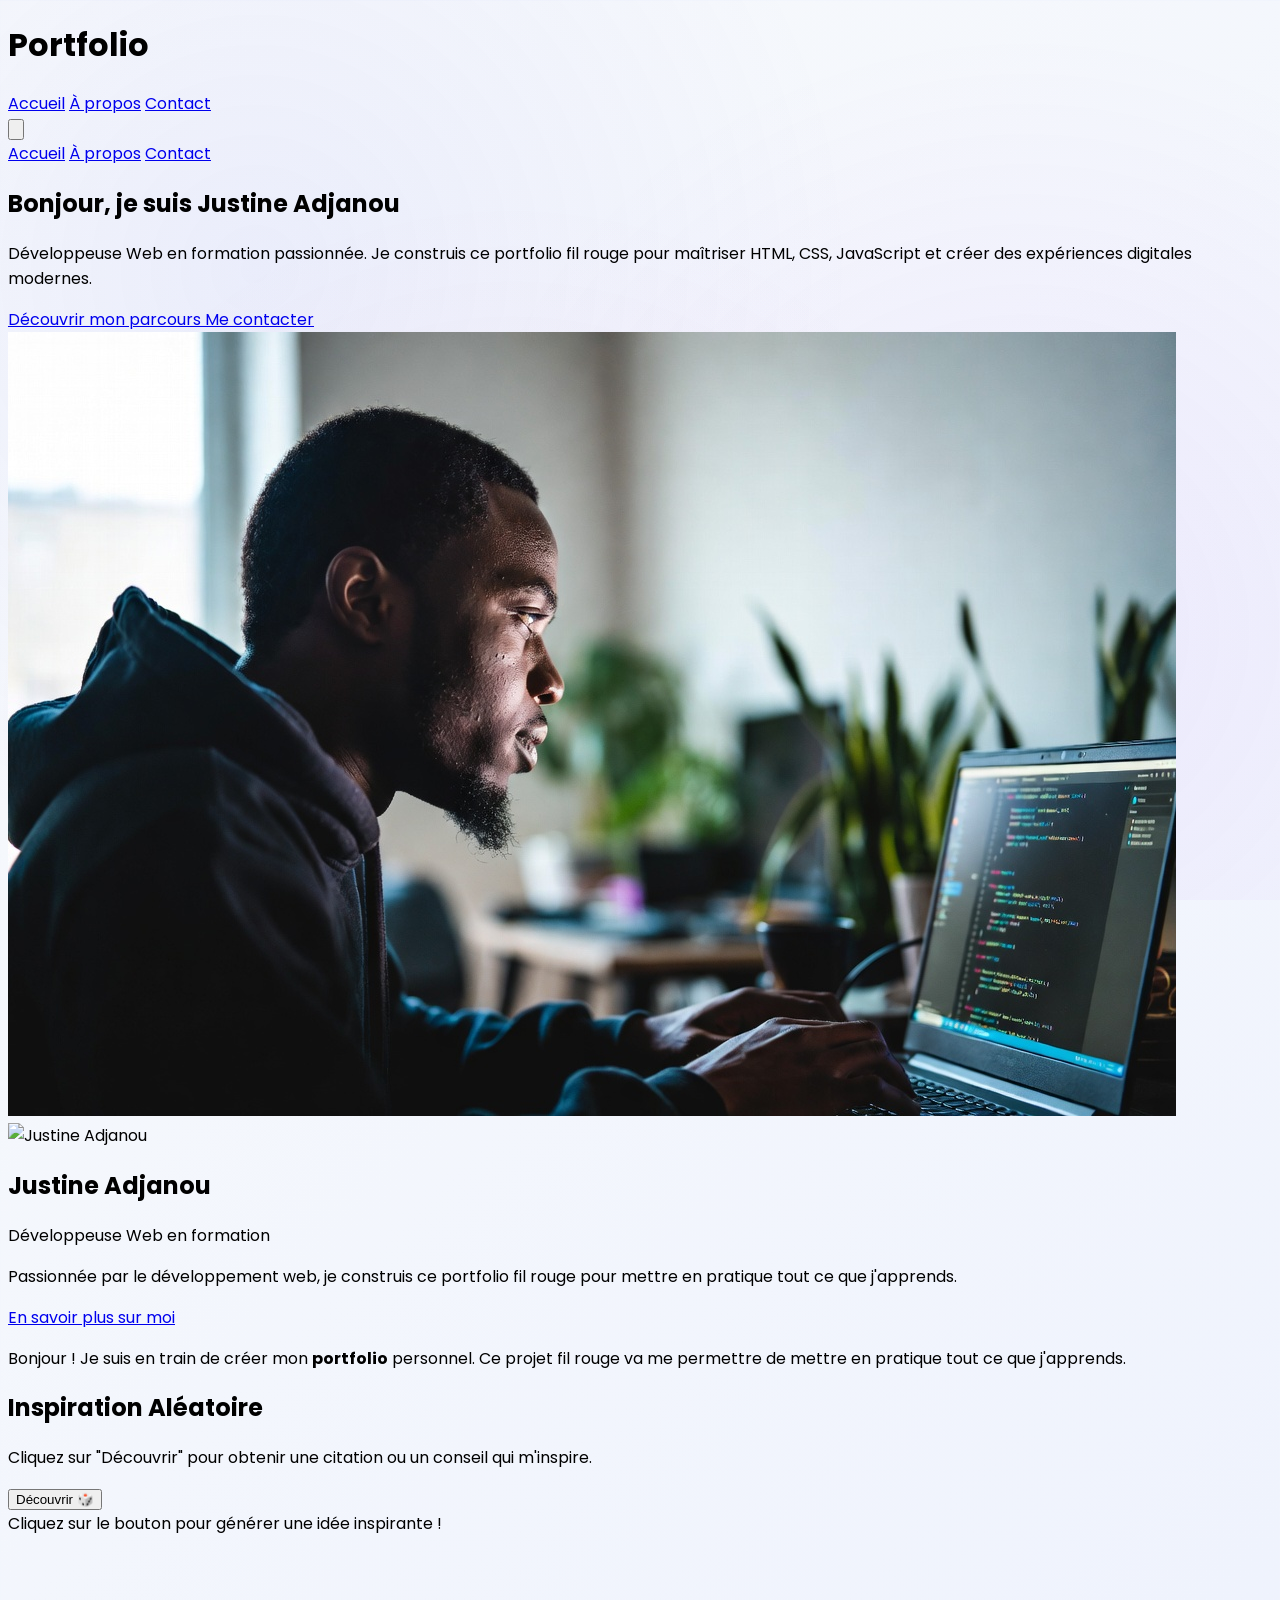
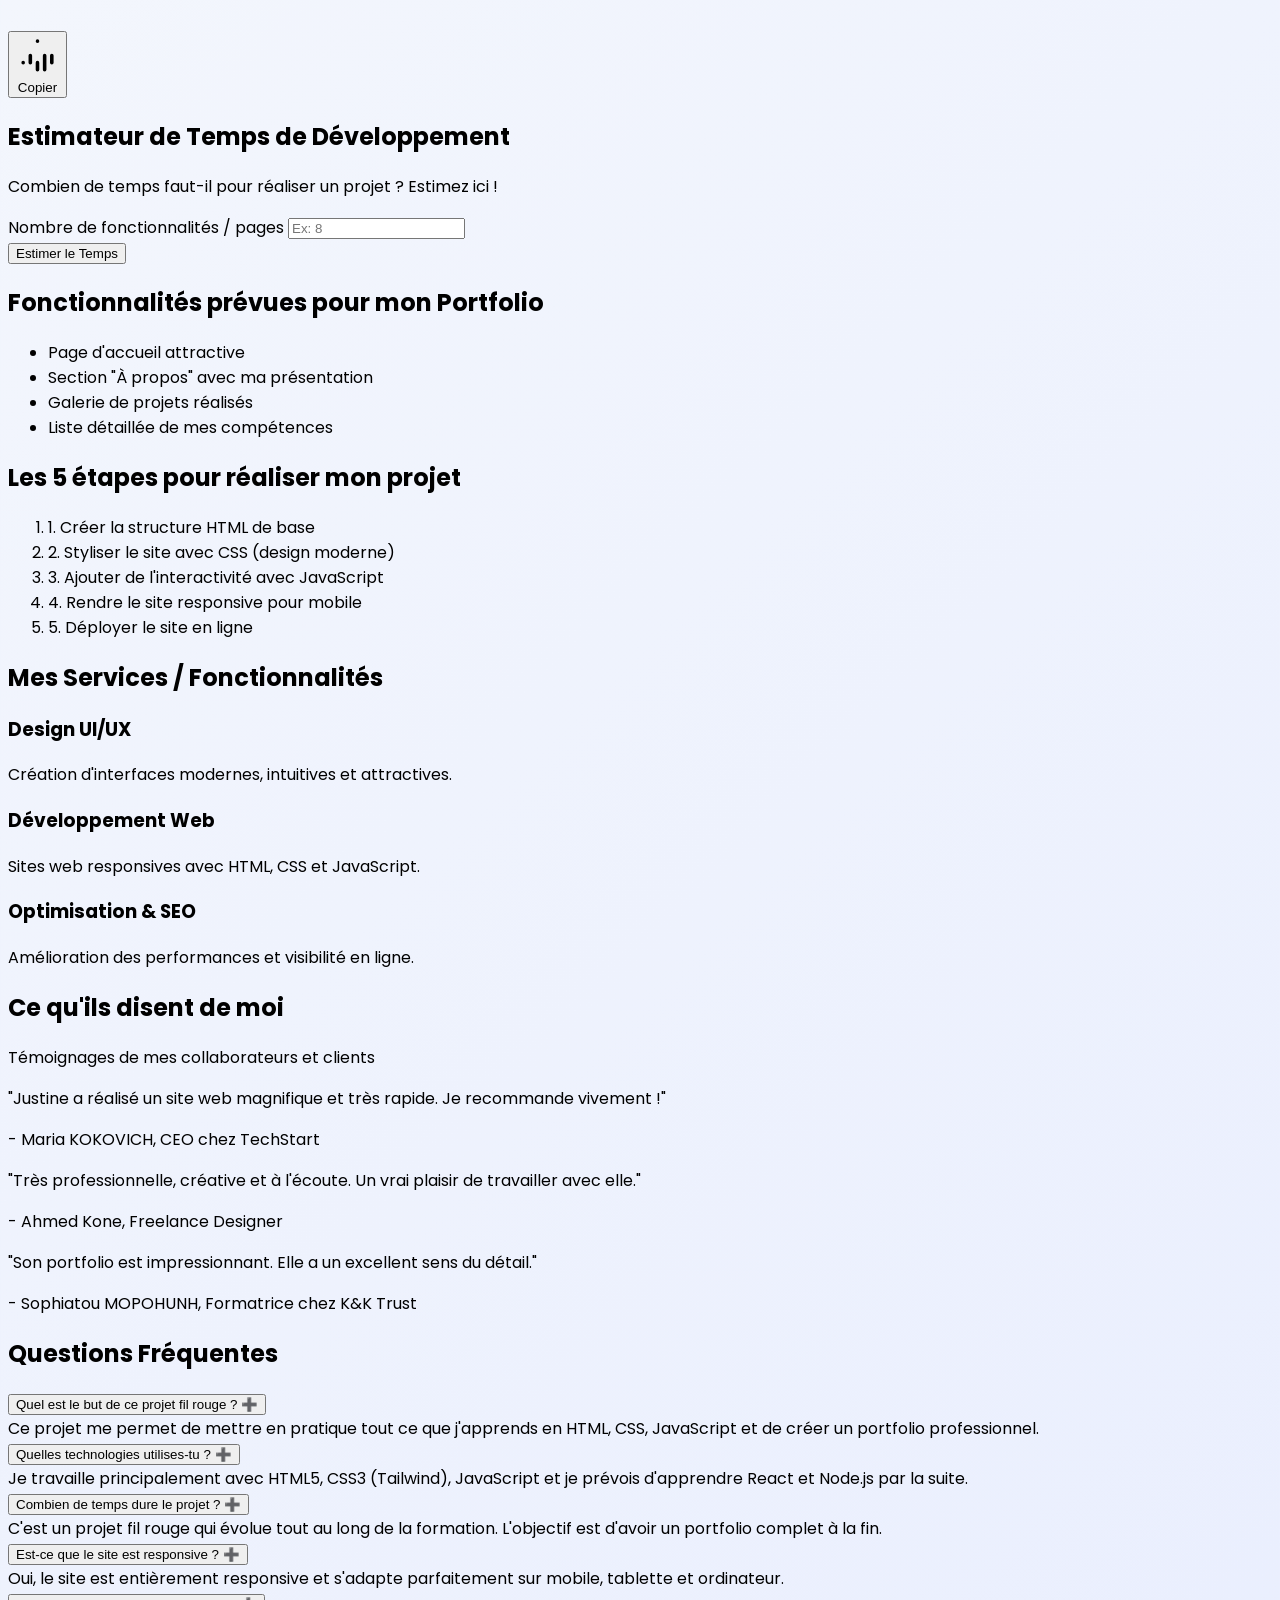
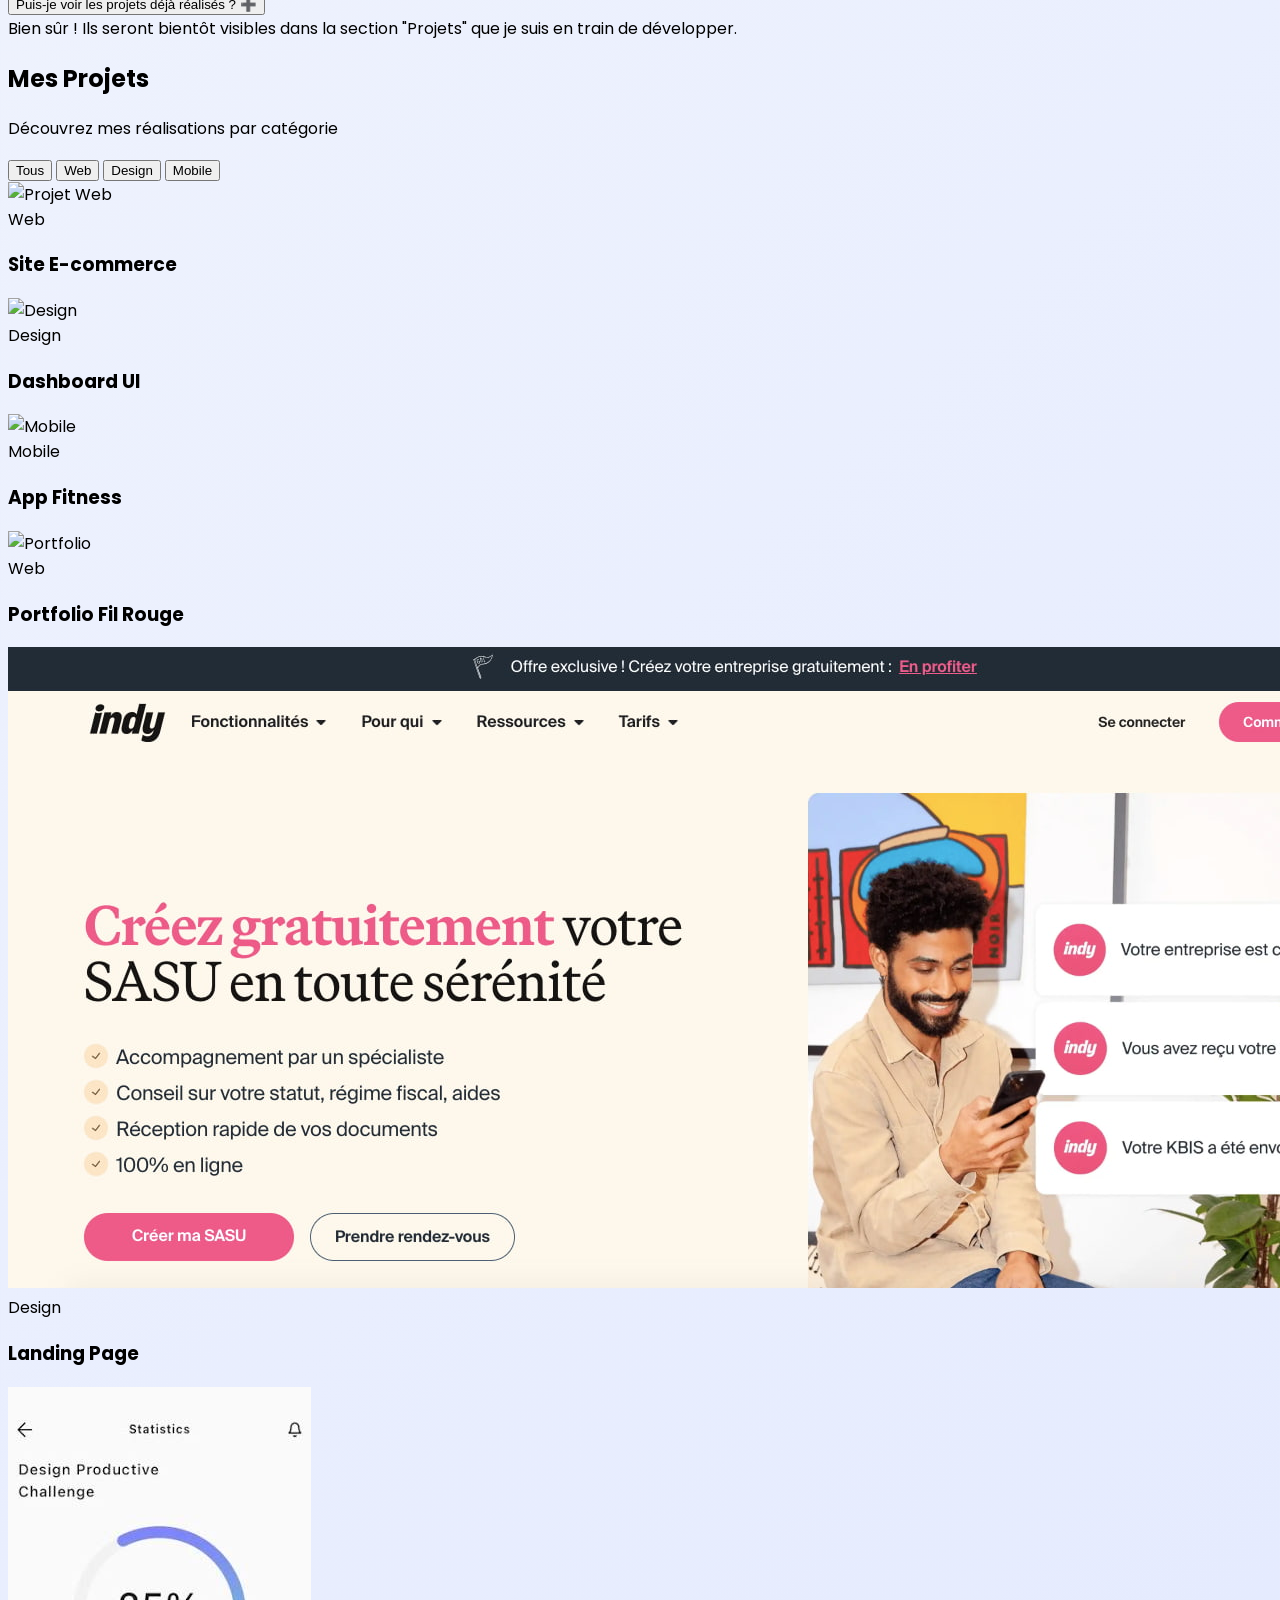
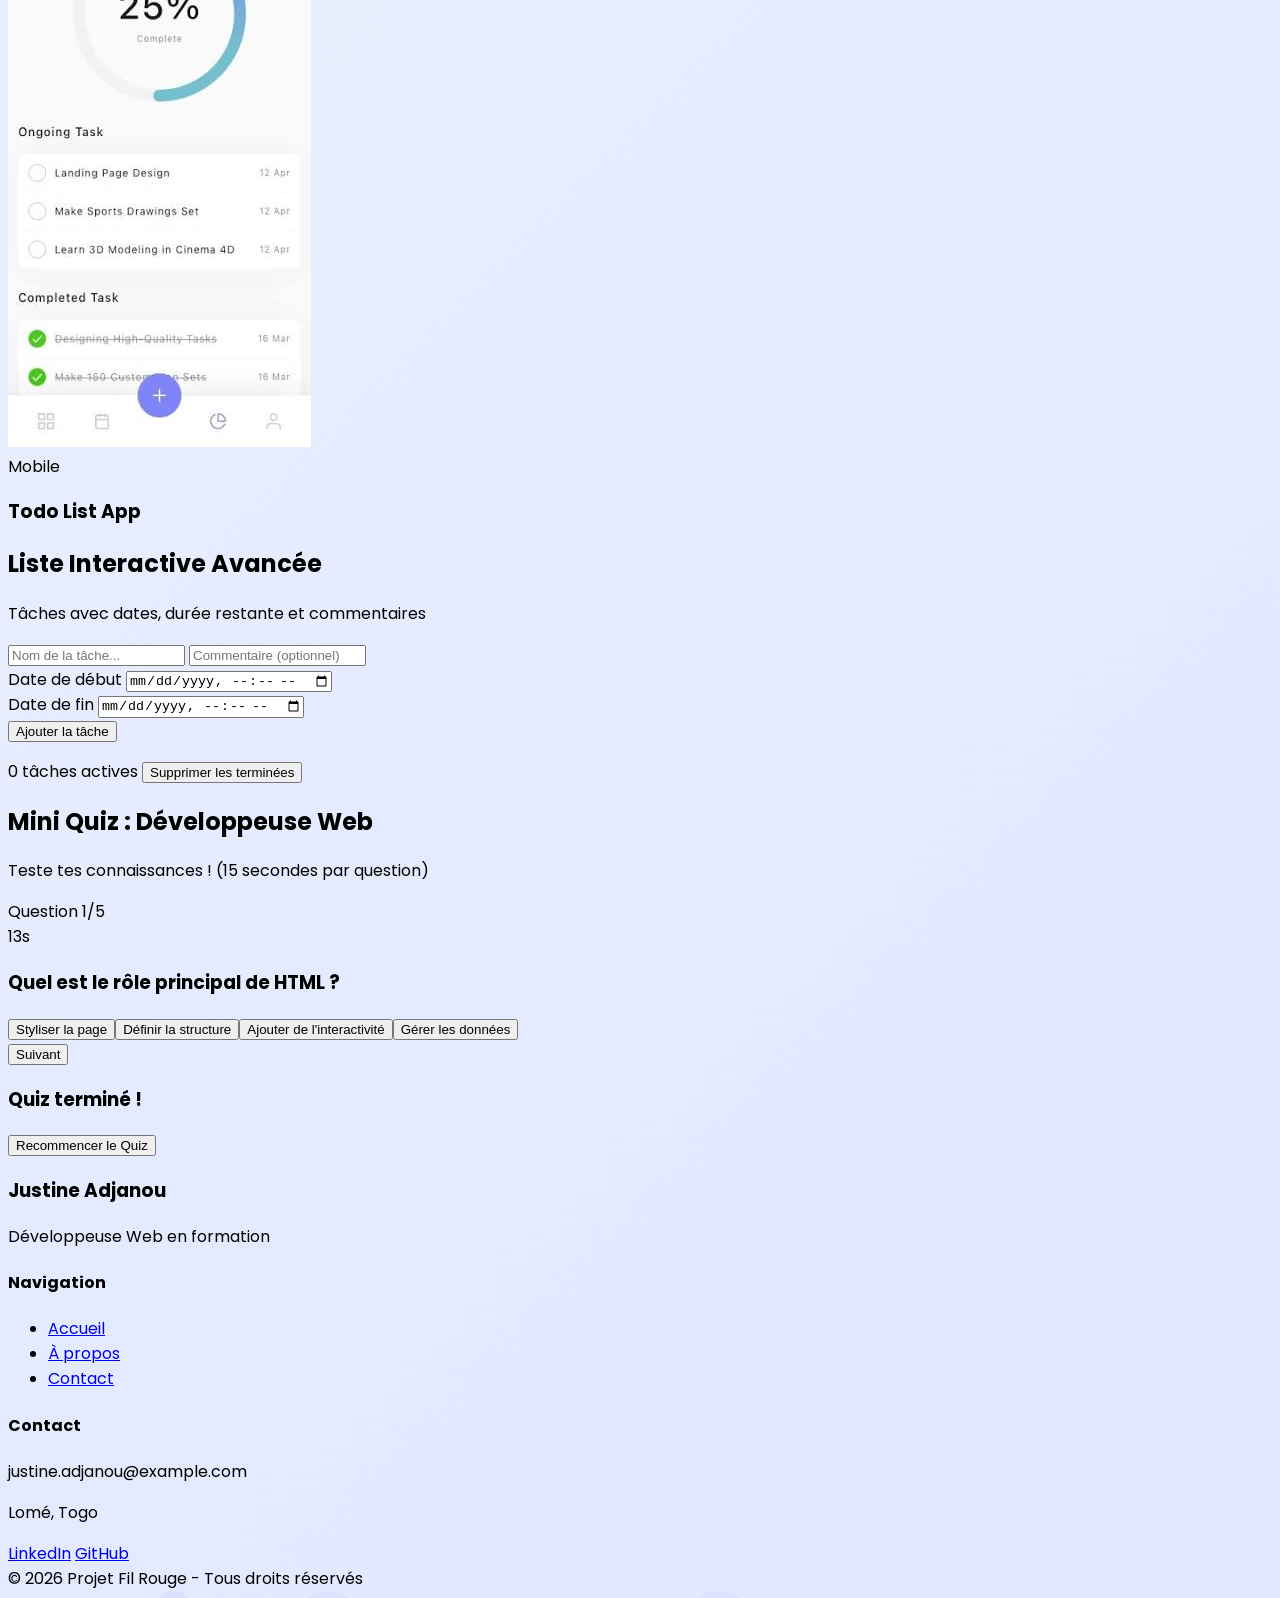
==== commit 964f6fea: "fix: correction du message de commit" ====
--- a/index.html
+++ b/index.html
@@ -130,7 +130,7 @@
                 </div>
             </div>
             <div class="flex justify-center">
-                <img src="images/3cTiD.jpg" alt="Justine Adjanou" class="w-80 md:w-96 rounded-3xl shadow-2xl border-8 border-white/30">
+                <img src="Images/3cTiD.jpg" alt="Justine Adjanou" class="w-80 md:w-96 rounded-3xl shadow-2xl border-8 border-white/30">
             </div>
         </div>
     </section>
